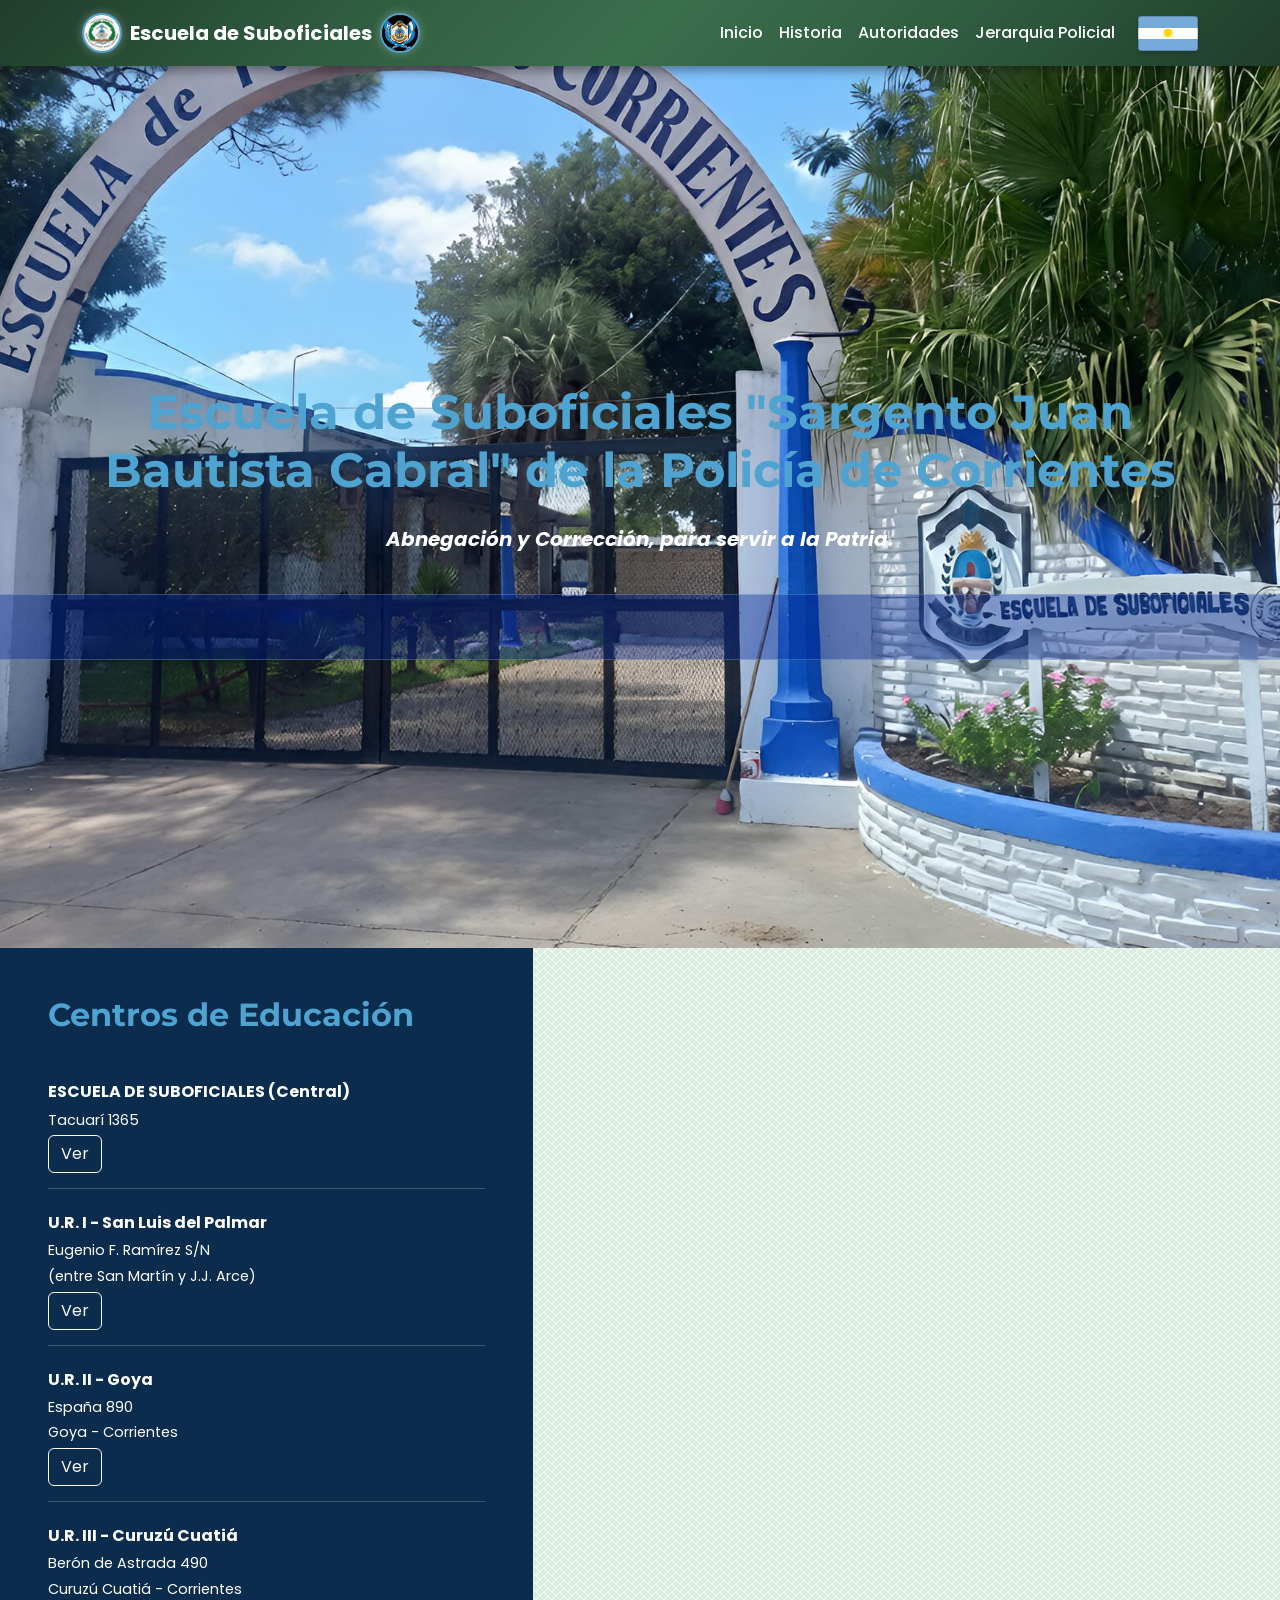
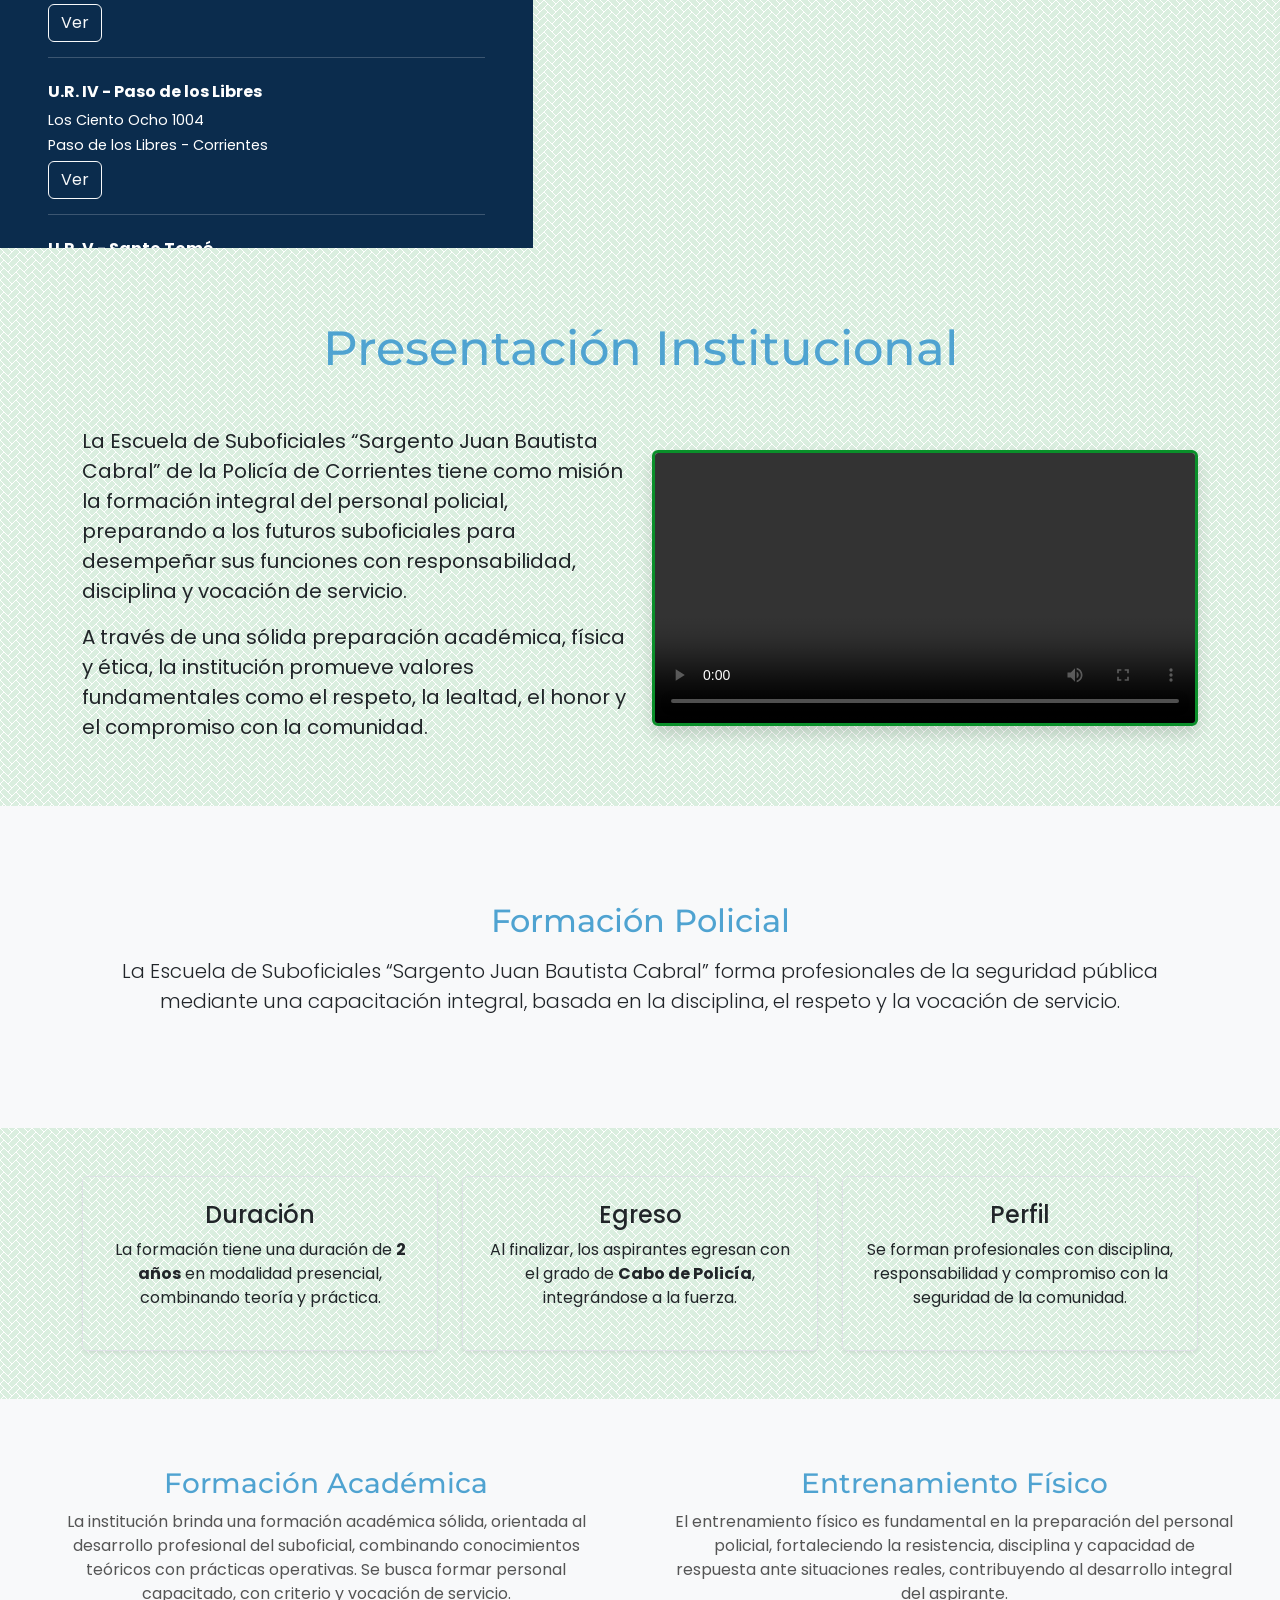
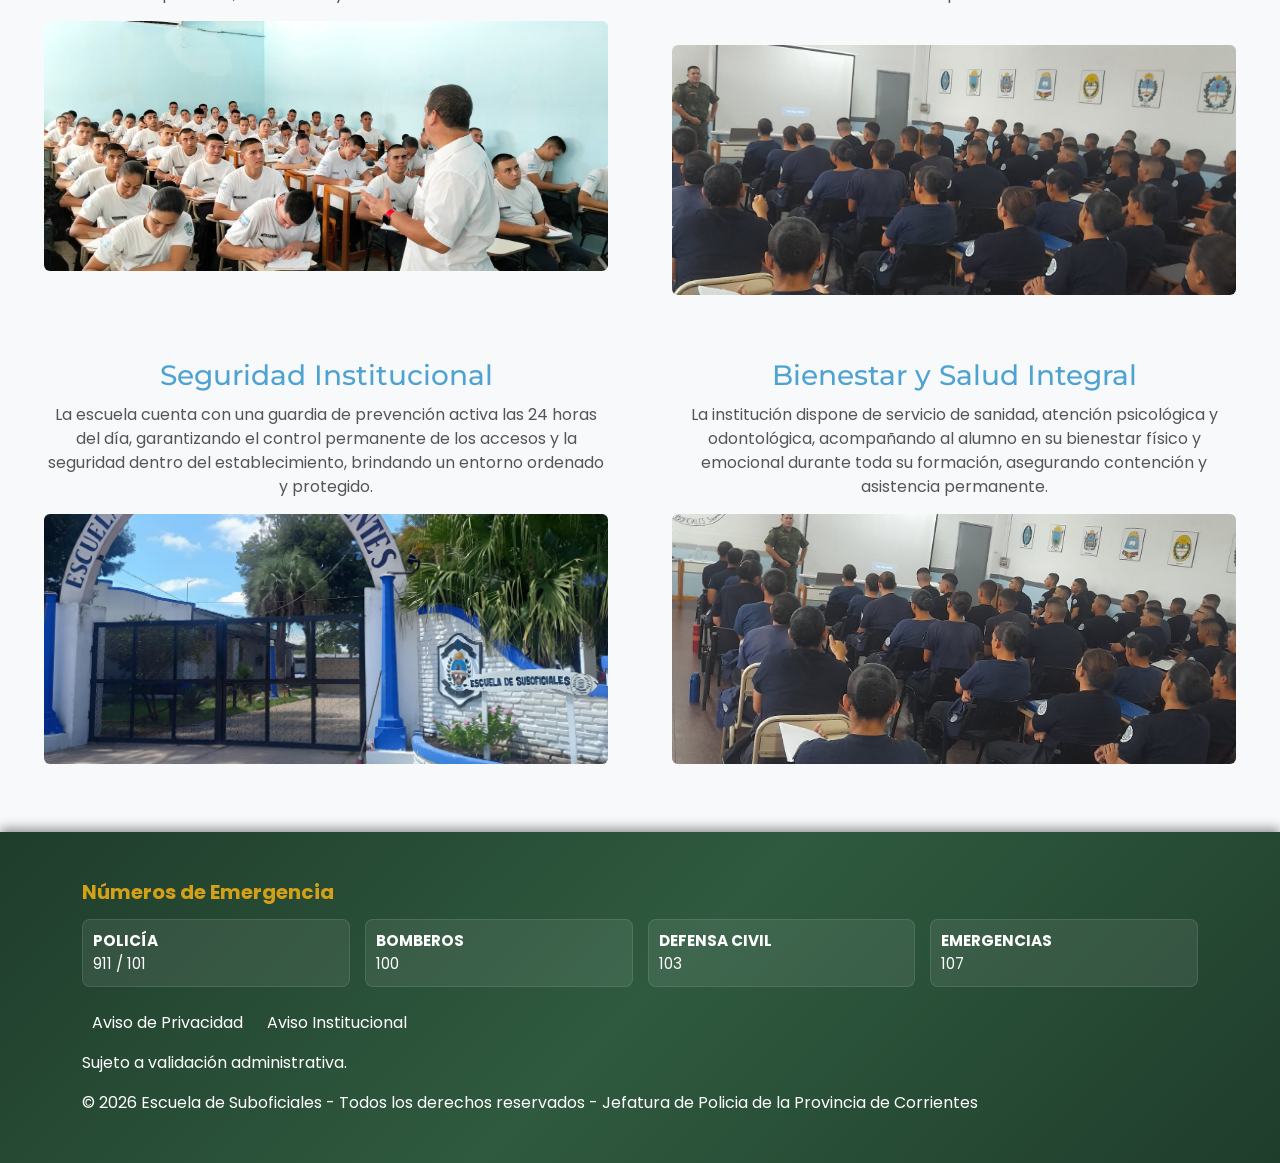
==== index.html @ 4b914a9f "cambio icon a png" ====
<!DOCTYPE html>
<html lang="es">
<head>
  <meta charset="UTF-8">
  <meta name="viewport" content="width=device-width, initial-scale=1.0">
  
  <title>Escuela de Suboficiales Corrientes</title>

  <meta property="og:title" content="Escuela de Suboficiales">
  <meta property="og:description" content="Página oficial de la Escuela de Suboficiales de la Policía de Corrientes">
  <meta property="og:image" content="/imagenes/fondo-2.jpg">
  <meta property="og:url" content="https://esc-suboficiales-policia-corrientes.vercel.app/">

  <meta name="google-site-verification" content="JI_UOXq9o0uNEGSuWS3S4Z6T5hwhUppwB3-NcTE23M8" />

  <meta name="robots" content="index, follow">
  
  <meta name="description" content="Conocé los requisitos, inscripciones y formación Policía de Corrientes. Información.">
  
  <meta name="keywords" content="policia corrientes inscripcion, escuela suboficiales corrientes, requisitos policia corrientes">

  <meta name="author" content="Escuela de Suboficiales">

  <link rel="icon" href="/fav-icon.png" type="image/x-icon">

  <link rel="icon" href="/fav-icon.png" type="image/jpg">

  <!--fuente de texto-->
  <link href="https://fonts.googleapis.com/css2?family=Poppins:wght@300;400;500;600;700&display=swap" rel="stylesheet">
  
  <link href="https://fonts.googleapis.com/css2?family=Montserrat:wght@300;400;500;600;700&display=swap" rel="stylesheet">
  
  <!-- Bootstrap CSS -->
  <link href="https://cdn.jsdelivr.net/npm/bootstrap@5.3.2/dist/css/bootstrap.min.css" rel="stylesheet">

  <!-- CSS propio -->
  <link rel="stylesheet" href="css/index.css">
</head>

<body>

  <!-- barra de navegacion-->
    <div id="navbar"></div>

  <!-- HERO -->
    <section class="hero d-flex align-items-center text-white text-center">

      <div class="container">
        <h1 class="display-5 fw-bold mb-4 titulo-pricipal">
          Escuela de Suboficiales "Sargento Juan Bautista Cabral" de la Policía de Corrientes
        </h1>
        
        <p class="lead mb-4 fw-bold fst-italic">
          Abnegación y Corrección, para servir a la Patria.
        </p>

      </div>

      <a class="barra-inscripciones mt-3" href="inscripcion.html">
  <p class="mb-0 texto-animado">
    INSCRIPCIONES CERRADAS 2026 • CONSULTE AQUÍ LOS REQUISITOS PARA LA INCORPORACIÓN
  </p>
</a>

    </section>
<section class="hero-ubicacion text-white">

  <div class="container-fluid">
    <div class="row">

      <!-- IZQUIERDA -->
      <div class="col-12 col-md-5 bg-azul p-5 order-1">

        <h2 class="mb-5 fw-bold">Centros de Educación</h2>

        <!-- ITEMS -->
        
        <div class="item-ubicacion mb-4">
          <h5 class="fw-bold">ESCUELA DE SUBOFICIALES (Central)</h5>
          <p class="mb-1">Tacuarí 1365</p>
          <button class="btn btn-outline-light" onclick="cambiarUbicacion('Tacuarí 1365 Corrientes Argentina')">Ver</button>
        </div>

        <div class="item-ubicacion mb-4">
          <h5 class="fw-bold">U.R. I - San Luis del Palmar</h5>
          <p class="mb-1">Eugenio F. Ramírez S/N</p>
          <p class="mb-1">(entre San Martín y J.J. Arce)</p>
          <button class="btn btn-outline-light" onclick="cambiarUbicacion('Eugenio F Ramirez San Luis del Palmar Corrientes Argentina')">Ver</button>
        </div>

        <div class="item-ubicacion mb-4">
          <h5 class="fw-bold">U.R. II - Goya</h5>
          <p class="mb-1">España 890</p>
          <p class="mb-1">Goya - Corrientes</p>
          <button class="btn btn-outline-light" onclick="cambiarUbicacion('España 890 Goya Corrientes Argentina')">Ver</button>
        </div>

        <div class="item-ubicacion mb-4">
          <h5 class="fw-bold">U.R. III - Curuzú Cuatiá</h5>
          <p class="mb-1">Berón de Astrada 490</p>
          <p class="mb-1">Curuzú Cuatiá - Corrientes</p>
          <button class="btn btn-outline-light" onclick="cambiarUbicacion('Beron de Astrada 490 Curuzu Cuatia Corrientes Argentina')">Ver</button>
        </div>

        <div class="item-ubicacion mb-4">
          <h5 class="fw-bold">U.R. IV - Paso de los Libres</h5>
          <p class="mb-1">Los Ciento Ocho 1004</p>
          <p class="mb-1">Paso de los Libres - Corrientes</p>
          <button class="btn btn-outline-light" onclick="cambiarUbicacion('Los Ciento Ocho 1004 Paso de los Libres Corrientes Argentina')">Ver</button>
        </div>

        <div class="item-ubicacion mb-4">
          <h5 class="fw-bold">U.R. V - Santo Tomé</h5>
          <p class="mb-1">Av. San Martín 816</p>
          <p class="mb-1">Esquina Brasil</p>
          <p class="mb-1">Santo Tomé - Corrientes</p>
          <button class="btn btn-outline-light" onclick="cambiarUbicacion('Av San Martin 816 Santo Tome Corrientes Argentina')">Ver</button>
        </div>

        <div class="item-ubicacion mb-4">
          <h5 class="fw-bold">U.R. VI - Ituzaingó</h5>
          <p class="mb-1">Bernardino Valle 1500</p>
          <p class="mb-1">Esquina Libertador</p>
          <p class="mb-1">Ituzaingó - Corrientes</p>
          <button class="btn btn-outline-light" onclick="cambiarUbicacion('Bernardino Valle 1500 Ituzaingo Corrientes Argentina')">Ver</button>
        </div>

        <div class="item-ubicacion mb-4">
          <h5 class="fw-bold">U.R. VII - Saladas</h5>
          <p class="mb-1">Leopoldo Lugones 1190</p>
          <p class="mb-1">Saladas - Corrientes</p>
          <button class="btn btn-outline-light" onclick="cambiarUbicacion('Leopoldo Lugones 1190 Saladas Corrientes Argentina')">Ver</button>
        </div>

      </div>

      <!-- DERECHA -->
      <div class="col-12 col-md-7 p-0 order-2">
        <iframe 
          id="mapa"
          src="https://www.google.com/maps?q=Tacuarí+1365+Corrientes&output=embed"
          width="100%" 
          height="100%" 
          style="border:0;" 
          allowfullscreen="" 
          loading="lazy">
        </iframe>
      </div>

    </div>
  </div>

</section>

<!------------------------------------------------------------------------------------------------------------------------------>

  <!-- PRESENTACIÓN -->
    <section class="presentacion py-5">

      <div class="container">

        <!-- TÍTULO -->
        <div class="text-center mb-5">
          <h2 name="description" content="formacion escuela de suboficiales de la policia de corrientes">Presentación Institucional</h2>
        </div>

        <!-- CONTENIDO -->
        <div class="row align-items-center">

          <!-- TEXTO IZQUIERDA -->
          <div class="col-lg-6 text-center text-lg-start mb-4 mb-lg-0">
            <p class="fs-5">
            La Escuela de Suboficiales “Sargento Juan Bautista Cabral” de la Policía de Corrientes
            tiene como misión la formación integral del personal policial,
            preparando a los futuros suboficiales para desempeñar sus funciones
            con responsabilidad, disciplina y vocación de servicio.
            </p>

            <p class="fs-5">
            A través de una sólida preparación académica, física y ética,
            la institución promueve valores fundamentales como el respeto,
            la lealtad, el honor y el compromiso con la comunidad.
            </p>
          </div>

          <!-- VIDEO DERECHA -->
          <div class="col-lg-6 text-center">
            <video class="video-institucional w-100 rounded shadow" controls>
              <source src="videos/examen-postulantes.mp4" type="video/mp4">
              Tu navegador no soporta video HTML5.
            </video>
          </div>

        </div>

      </div>
    </section>

<!------------------------------------------------------------------------------------------------------------------------------>

<section class="formacion bg-light d-flex flex-column justify-content-center align-items-center text-center">
  <div class="container">
    <h2 class="mb-3">Formación Policial</h2>
      <p class="lead">
        La Escuela de Suboficiales “Sargento Juan Bautista Cabral” forma profesionales de la seguridad pública mediante una capacitación integral, basada en la disciplina, el respeto y la vocación de servicio.
      </p>
  </div>
</section>

<!-- INFORMACIÓN GENERAL -->
<section class="py-5">
  <div class="container">
    <div class="row text-center g-4">

      <div class="col-md-4">
        <div class="p-4 border rounded shadow-sm h-100">
          <h4>Duración</h4>
          <p>La formación tiene una duración de <strong>2 años</strong> en modalidad presencial, combinando teoría y práctica.</p>
        </div>
      </div>

      <div class="col-md-4">
        <div class="p-4 border rounded shadow-sm h-100">
          <h4>Egreso</h4>
          <p>Al finalizar, los aspirantes egresan con el grado de <strong>Cabo de Policía</strong>, integrándose a la fuerza.</p>
        </div>
      </div>

      <div class="col-md-4">
        <div class="p-4 border rounded shadow-sm h-100">
          <h4>Perfil</h4>
          <p>Se forman profesionales con disciplina, responsabilidad y compromiso con la seguridad de la comunidad.</p>
        </div>
      </div>

    </div>
  </div>
</section>

<!-- SECCIÓN DOBLE -->
<section class="seccion-doble py-5">

  <div class="container-fluid px-4">

    <div class="row g-4">

      <!-- COLUMNA 1 -->
      <div class="col-lg-6">
        <div class="bloque h-100">
          <h3>Formación Académica</h3>
          <p>
            La institución brinda una formación académica sólida, orientada al desarrollo profesional del suboficial, combinando conocimientos teóricos con prácticas operativas. Se busca formar personal capacitado, con criterio y vocación de servicio.
          </p>
          <img src="imagenes/formacion-academica.jpeg" alt="Formación" class="img-fluid rounded">
        </div>
      </div>

      <!-- COLUMNA 2 -->
      <div class="col-lg-6">
        <div class="bloque h-100">
          <h3>Entrenamiento Físico</h3>
          <p>
            El entrenamiento físico es fundamental en la preparación del personal policial, fortaleciendo la resistencia, disciplina y capacidad de respuesta ante situaciones reales, contribuyendo al desarrollo integral del aspirante. 
          </p>
          <br>
          <img src="imagenes/formacion academica-2.jpeg" alt="Entrenamiento" class="img-fluid rounded">
        </div>
      </div>

      <!-- COLUMNA 3 -->
      <div class="col-lg-6">
        <div class="bloque h-100">
          <h3>Seguridad Institucional</h3>
          <p>
            La escuela cuenta con una guardia de prevención activa las 24 horas del día, garantizando el control permanente de los accesos y la seguridad dentro del establecimiento, brindando un entorno ordenado y protegido.
          </p>
          <img src="imagenes/fondo-2.jpg" alt="Seguridad" class="img-fluid rounded">
        </div>
      </div>

      <!-- COLUMNA 4 -->
      <div class="col-lg-6">
        <div class="bloque h-100">
          <h3>Bienestar y Salud Integral</h3>
          <p>
            La institución dispone de servicio de sanidad, atención psicológica y odontológica, acompañando al alumno en su bienestar físico y emocional durante toda su formación, asegurando contención y asistencia permanente.
          </p>
          <img src="imagenes/WhatsApp Image 2026-03-16 at 3.40.39 PM.jpeg" alt="Salud" class="img-fluid rounded">
        </div>
      </div>

    </div>

  </div>

</section>

<!-- Bootstrap JS -->
<script src="https://cdn.jsdelivr.net/npm/bootstrap@5.3.2/dist/js/bootstrap.bundle.min.js"></script>

<script>
function cambiarUbicacion(direccion) {
  const mapa = document.getElementById("mapa");

  mapa.src = "https://www.google.com/maps?q=" + encodeURIComponent(direccion) + "&output=embed";

  // Solo en celular baja al mapa
  if (window.innerWidth < 768) {
    mapa.scrollIntoView({ behavior: "smooth" });
  }
}
</script>

<script>
fetch("navbar.html")
  .then(response => response.text())
  .then(data => {
    document.getElementById("navbar").innerHTML = data;
  });
</script>

<script>
fetch("footer.html")
  .then(response => response.text())
  .then(data => {
    document.getElementById("footer").innerHTML = data;
  });
</script>

<div id="footer"></div>
</body>


</html>
---- css/index.css ----
/*  PALETA DE COLORES  */
/* Variables globales reutilizables en todo el sitio */
:root {
  --verde-institucional: #0A8F2A;
  --azul-institucional: #0B2C4D;
  --dorado-institucional: #D4A017;
  --rojo-institucional: #C62828;
  --celeste-institucional: #4FA3D1;
  --blanco: #ffffff;
}


/*  CONFIGURACIÓN GENERAL DEL BODY  */
/* Define tipografía, estructura flex y fondo con patrón + animación de aparición */
body {
  font-family: 'Poppins', sans-serif;
  display: flex;
  flex-direction: column;
  min-height: 100vh;
  padding-top: 3pc;

  

  /* Variables internas para patrón de fondo */
  --s: 8px; /* tamaño del patrón */
  --c1: white;
  --c2: var(--verde-institucional);

  --l1: #0000 48%, var(--c1) 0 52%, #0000 0;
  --l2: #0000 1.3%, var(--c2) 0 32%, #0000 0;

  /* Fondo con múltiples capas y degradados */
  background:
    linear-gradient(rgba(255,255,255,0.85), rgba(255, 255, 255, 0.85)),
    linear-gradient(-45deg, var(--l2)),
    linear-gradient(45deg, var(--l1)),
    linear-gradient(45deg, var(--l2)) calc(var(--s)/2) calc(var(--s)/2),
    linear-gradient(-45deg, var(--l1)) var(--c2);

  background-size:
    auto,
    calc(2*var(--s)) var(--s),
    var(--s) var(--s),
    calc(2*var(--s)) var(--s),
    var(--s) var(--s);

  /* Animación de entrada */
  opacity: 0;
  animation: aparecer 0.3s ease-in forwards;
}

/* contorno negro del titulo principal (para visualizar lo mejor) */



/*  ANIMACIÓN DE APARICIÓN  */
/* Hace que el body aparezca suavemente */
@keyframes aparecer {
  from {
    opacity: 0;
  }
  to {
    opacity: 1;
  }
}


/*  SECCIÓN HERO  */
/* Contenedor principal de portada con centrado total */
.hero {
  position: relative;
  height: 100vh;
  width: 100%;
  overflow: hidden;
  display: flex;
  flex-direction: column;
  justify-content: center;
  align-items: center;
  color: white;
}


/*  FONDO DIFUMINADO DEL HERO  */
/* Imagen de fondo con blur */
.hero::before {
  content: "";
  position: absolute;
  inset: 0;
  background: url('/imagenes/fondo-2.jpg') center center/cover no-repeat;
  
  transform: scale(1.1);
  z-index: 1;
  
}


/*  CAPA OSCURA SOBRE EL FONDO  */
/* Oscurece la imagen para mejorar legibilidad 
.hero::after {
  content: "";
  position: absolute;
  inset: 0;
  background: rgba(0,0,0,0.5);
  z-index: 2;
}
*/

/*  CONTENIDO DEL HERO  */
/* Asegura que el contenido quede por encima del fondo */
.hero .container,
.hero .barra-inscripciones {
  margin-top: 3pc;
  position: relative;
  z-index: 3;
}

.barra-inscripciones {
  display: block;
  width: 100%;
  background: linear-gradient(90deg, #0A8F2A, #0c6e22);
  color: white;
  text-align: center;
  text-decoration: none;
  overflow: hidden;
  border-top: 3px solid #D4A017;
  border-bottom: 3px solid #D4A017;
}

.texto-animado {
  display: inline-block;
  white-space: nowrap;
  padding: 10px 0;
  font-weight: bold;
  letter-spacing: 1px;
  animation: moverTexto 15s linear infinite;
}

/* Animación tipo desplazamiento */
@keyframes moverTexto {
  0% {
    transform: translateX(100%);
  }
  100% {
    transform: translateX(-100%);
  }
}

/* Hover (efecto profesional) */
.barra-inscripciones:hover {
  background: linear-gradient(90deg, #D4A017, #b38a12);
  color: #000;
  transition: 0.5s;
}

.barra-inscripciones:hover .texto-animado {
  animation-play-state: paused;
}


/* ===== ESCRITORIO ===== */
@media (min-width: 768px) {
  .hero-ubicacion {
    height: 100vh;
    overflow: hidden;
  }

  .hero-ubicacion .col-md-5 {
    height: 100vh;
    overflow-y: auto;
  }

  .hero-ubicacion .col-md-7 {
    height: 100vh;
  }

  #mapa {
    height: 100%;
  }
}

/* ===== CELULAR ===== */
@media (max-width: 767px) {
  .hero-ubicacion {
    height: auto; /* CLAVE */
  }

  .hero-ubicacion .col-md-5,
  .hero-ubicacion .col-md-7 {
    height: auto;
  }

  #mapa {
    height: 400px;
  }
}

/* ESTÉTICA (esto está bien) */
.bg-azul {
  background-color: #0B2C4D;
}

.item-ubicacion h5 {
  font-size: 1rem;
}

.item-ubicacion p {
  font-size: 0.9rem;
}

.item-ubicacion {
  border-bottom: 1px solid rgba(255,255,255,0.2);
  padding-bottom: 15px;
}

/* Scroll bonito */
.hero-ubicacion .col-md-5::-webkit-scrollbar {
  width: 8px;
}

.hero-ubicacion .col-md-5::-webkit-scrollbar-thumb {
  background: #888;
  border-radius: 10px;
}

/*  BARRA DE INSCRIPCIONES  */
/* Barra clickeable con efecto hover */
.barra-inscripciones {
  width: 100%;
  background: rgba(0, 38, 151, 0.389);
  overflow: hidden;
  padding: 10px 0;
  border-top: 1px solid rgba(255,255,255,0.2);
  border-bottom: 1px solid rgba(255,255,255,0.2);

  text-decoration: none;
  color: inherit;
  display: block;
}

.barra-inscripciones:hover {
  background: rgba(0, 115, 255, 0.455);
  cursor: pointer;
}


/*  TEXTO ANIMADO  */
/* Texto que se desplaza horizontalmente */
.texto-animado {
  color: #f1c40f;
  font-weight: bold;
  white-space: nowrap;
  display: inline-block;
  padding-left: 100%;
  animation: moverTexto 25s linear infinite;
}


/*  ANIMACIÓN DE TEXTO  */
@keyframes moverTexto {
  from {
    transform: translateX(0);
  }
  to {
    transform: translateX(-100%);
  }
}


/*  PRESENTACIÓN  */
/* Espaciado y tamaños responsivos */
.presentacion {
  margin-top: 1.5pc;
}

.presentacion h2 {
  font-size: clamp(2rem, 4vw, 3rem);
}

.presentacion p {
  font-size: clamp(1.1rem, 2vw, 1.5rem);
}


/*  VIDEO INSTITUCIONAL  */
/* Estilo del video con borde y sombra */
.video-institucional {
  width: 100%;
  height: auto;
  max-height: 400px;
  border-radius: 8px;
  border: 3px solid var(--verde-institucional);
  box-shadow: 0 4px 15px rgba(0,0,0,0.25);
}


/*  SECCIÓN DOBLE  */
/* Contenedor general de bloques */
.seccion-doble {
  background: #f8f9fa;
}


/*  BLOQUES DE CONTENIDO  */
/* Tarjetas o secciones individuales */
.bloque {
  padding: 20px;
  text-align: center;
}

.bloque h3 {
  font-family: 'Montserrat', sans-serif;
  margin-bottom: 10px;
}

.bloque p {
  font-family: 'Poppins', sans-serif;
  margin-bottom: 15px;
  color: #555;
}

.bloque img {
  width: 100%;
  height: 250px;
  object-fit: cover;
}


/*  IMAGEN TUCUARI  */
/* Tamaño específico */
.imagen-tacuari {
  width: 400px;
}


/*  TÍTULOS GENERALES  */
/* Estilo global para encabezados */
h1, h2, h3 {
  color: var(--celeste-institucional);
  font-family: 'Montserrat', sans-serif;
}


/*  BOTONES  */
/* Botón institucional con hover */
.btn-institucional {
  background-color: var(--verde-institucional);
  color: var(--blanco);
  border: none;
}

.btn-institucional:hover {
  background-color: var(--dorado-institucional);
}


/*  SECCIÓN FORMACIÓN  */
/* Espaciado superior */
.formacion {
  padding-top: 6pc;
  padding-bottom: 6pc;
}


/*  ANIMACIONES GENERALES  */
/* Animaciones reutilizables */
@keyframes fadeUp {
  to {
    opacity: 1;
    transform: translateY(0);
  }
}

@keyframes zoomIn {
  to {
    opacity: 1;
    transform: scale(1);
  }
}


/*  BANDERA ARGENTINA  */
/* Representación visual de la bandera */
.bandera-argentina {
  width: 60px;
  height: 35px;
  background: linear-gradient(
    to bottom,
    #75AADB 33%,
    white 33%,
    white 66%,
    #75AADB 66%
  );
  border-radius: 3px;
  position: relative;
  margin-left: 15px;

  border: 1px solid rgba(0,0,0,0.2);
  box-shadow: 0 2px 4px rgba(0,0,0,0.2);
}


/*  SOL DE LA BANDERA  */
/* Detalle central */
.bandera-argentina::after {
  content: "";
  width: 8px;
  height: 8px;
  background: gold;
  border-radius: 50%;
  position: absolute;
  top: 50%;
  left: 50%;
  transform: translate(-50%, -50%);
  box-shadow: 0 0 4px rgba(255,215,0,0.5);
}


/*  SCROLL PERSONALIZADO  */
/* Estilos para la barra de scroll */
::-webkit-scrollbar {
  width: 8px;
}

::-webkit-scrollbar-track {
  background: #0b1f3a;
}

::-webkit-scrollbar-thumb {
  background: linear-gradient(180deg, #d4af37, #b8962e);
  border-radius: 20px;
}


/*  FOOTER METÁLICO  */
/* Estilo principal del pie de página */
.footer {
  background: linear-gradient(
    135deg,
    #1f3d2b,
    #2f5a3f,
    #1f3d2b
  );
  position: relative;
  overflow: hidden;
  box-shadow: 0 -4px 10px rgba(0,0,0,0.4);
}


/*  BRILLO ANIMADO DEL FOOTER  */
/* Efecto de luz que recorre el footer */
.footer::before {
  content: "";
  position: absolute;
  top: 0;
  left: -100%;
  width: 40%;
  height: 100%;
  background: linear-gradient(
    120deg,
    transparent,
    rgba(255,255,255,0.15),
    transparent
  );
  transform: skewX(-25deg);
  animation: brilloFooter 18s infinite;
}

@keyframes brilloFooter {
  0% { left: -100%; }
  50% { left: 120%; }
  100% { left: 120%; }
}


/*  LINKS DEL FOOTER  */
/* Estilo y hover */
.footer-links a {
  color: var(--blanco);
  margin: 0 10px;
  text-decoration: none;
  transition: all 0.3s ease;
}

.footer-links a:hover {
  color: var(--dorado-institucional);
  text-shadow: 0 0 6px rgba(212,175,55,0.7);
}


/* SECCIÓN EMERGENCIAS  */
/* Título */
.emergencias h5 {
  font-weight: 700;
  margin-bottom: 15px;
  color: var(--dorado-institucional);
}


/*  GRID DE EMERGENCIAS  */
/* Distribución responsive */
.emergencias-grid {
  display: grid;
  grid-template-columns: repeat(auto-fit, minmax(120px, 1fr));
  gap: 15px;
}


/*  ITEMS DE EMERGENCIAS  */
/* Tarjetas con efecto hover */
.emergencias-grid div {
  background: rgba(255,255,255,0.08);
  padding: 10px;
  border-radius: 8px;
  border: 1px solid rgba(255,255,255,0.1);
  font-size: 0.95rem;
  transition: all 0.3s ease;
}

.emergencias-grid div:hover {
  background: rgba(255,255,255,0.15);
  transform: translateY(-3px);
}
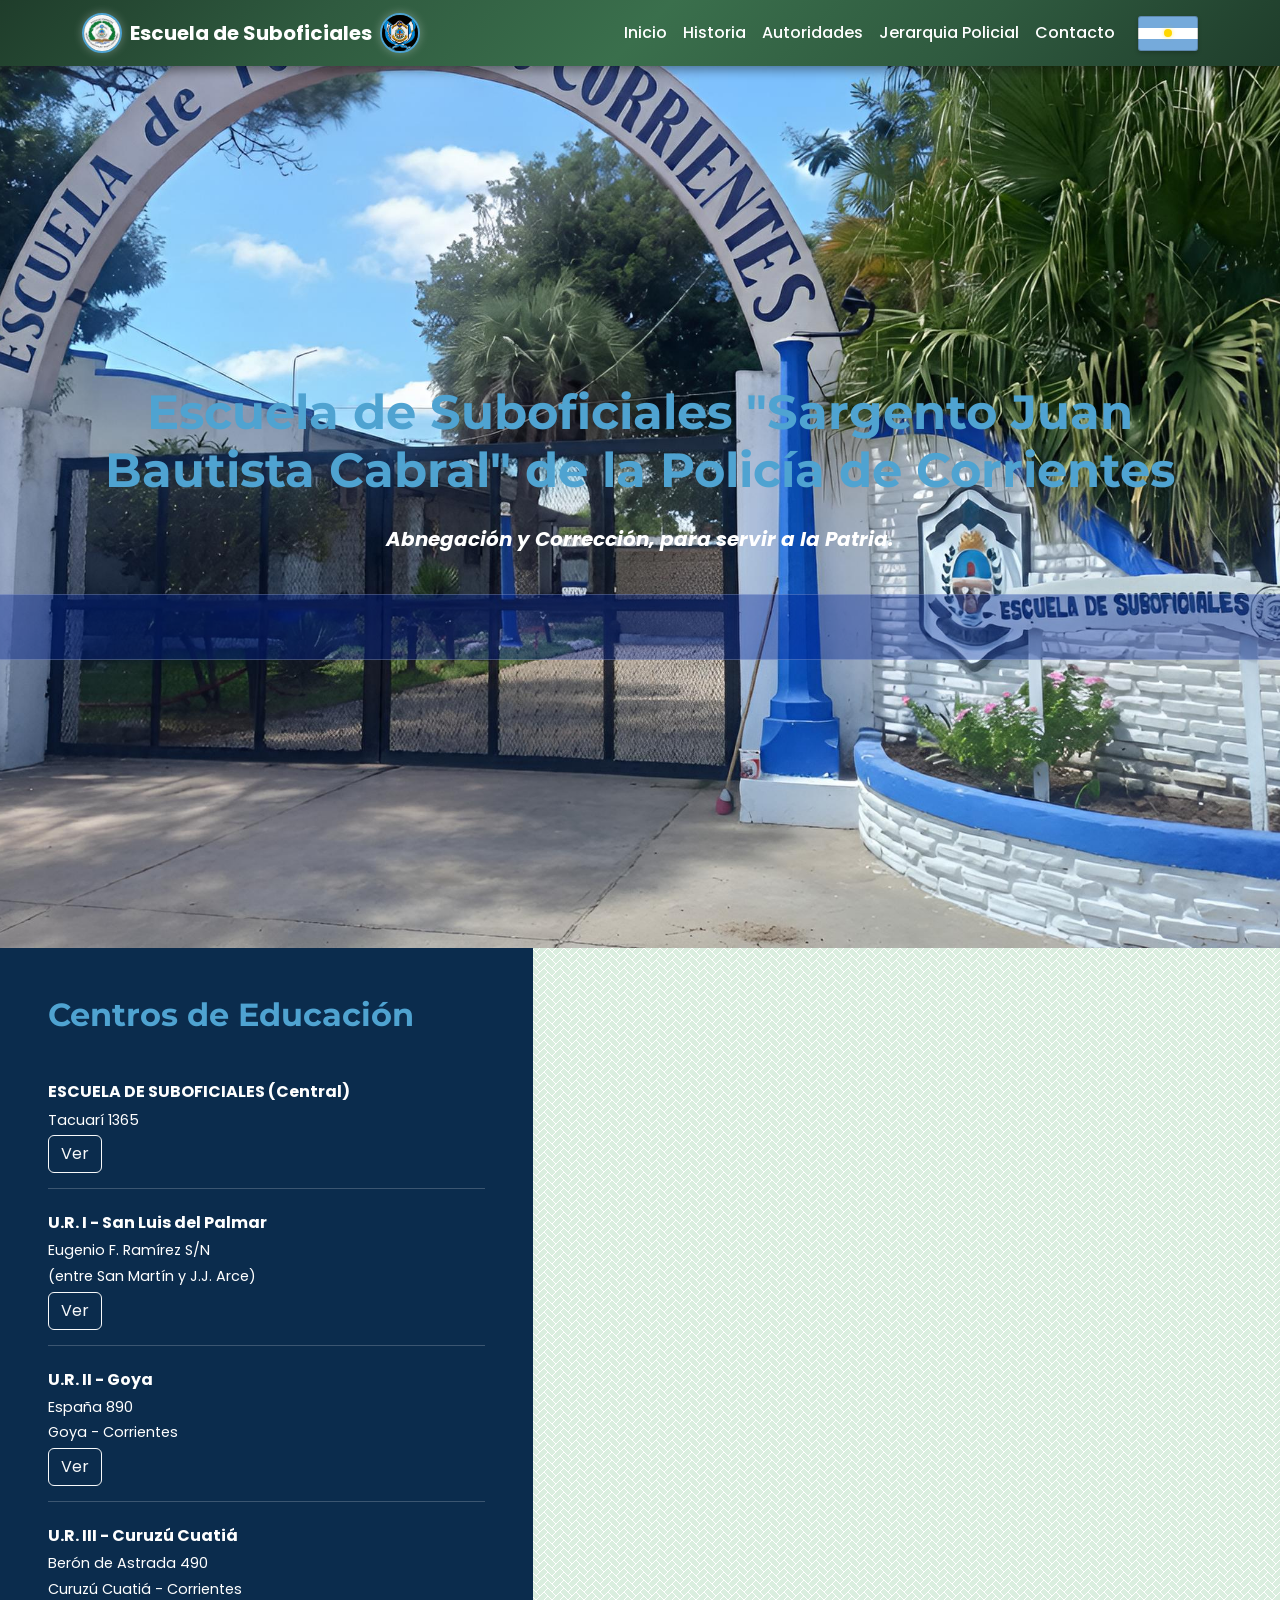
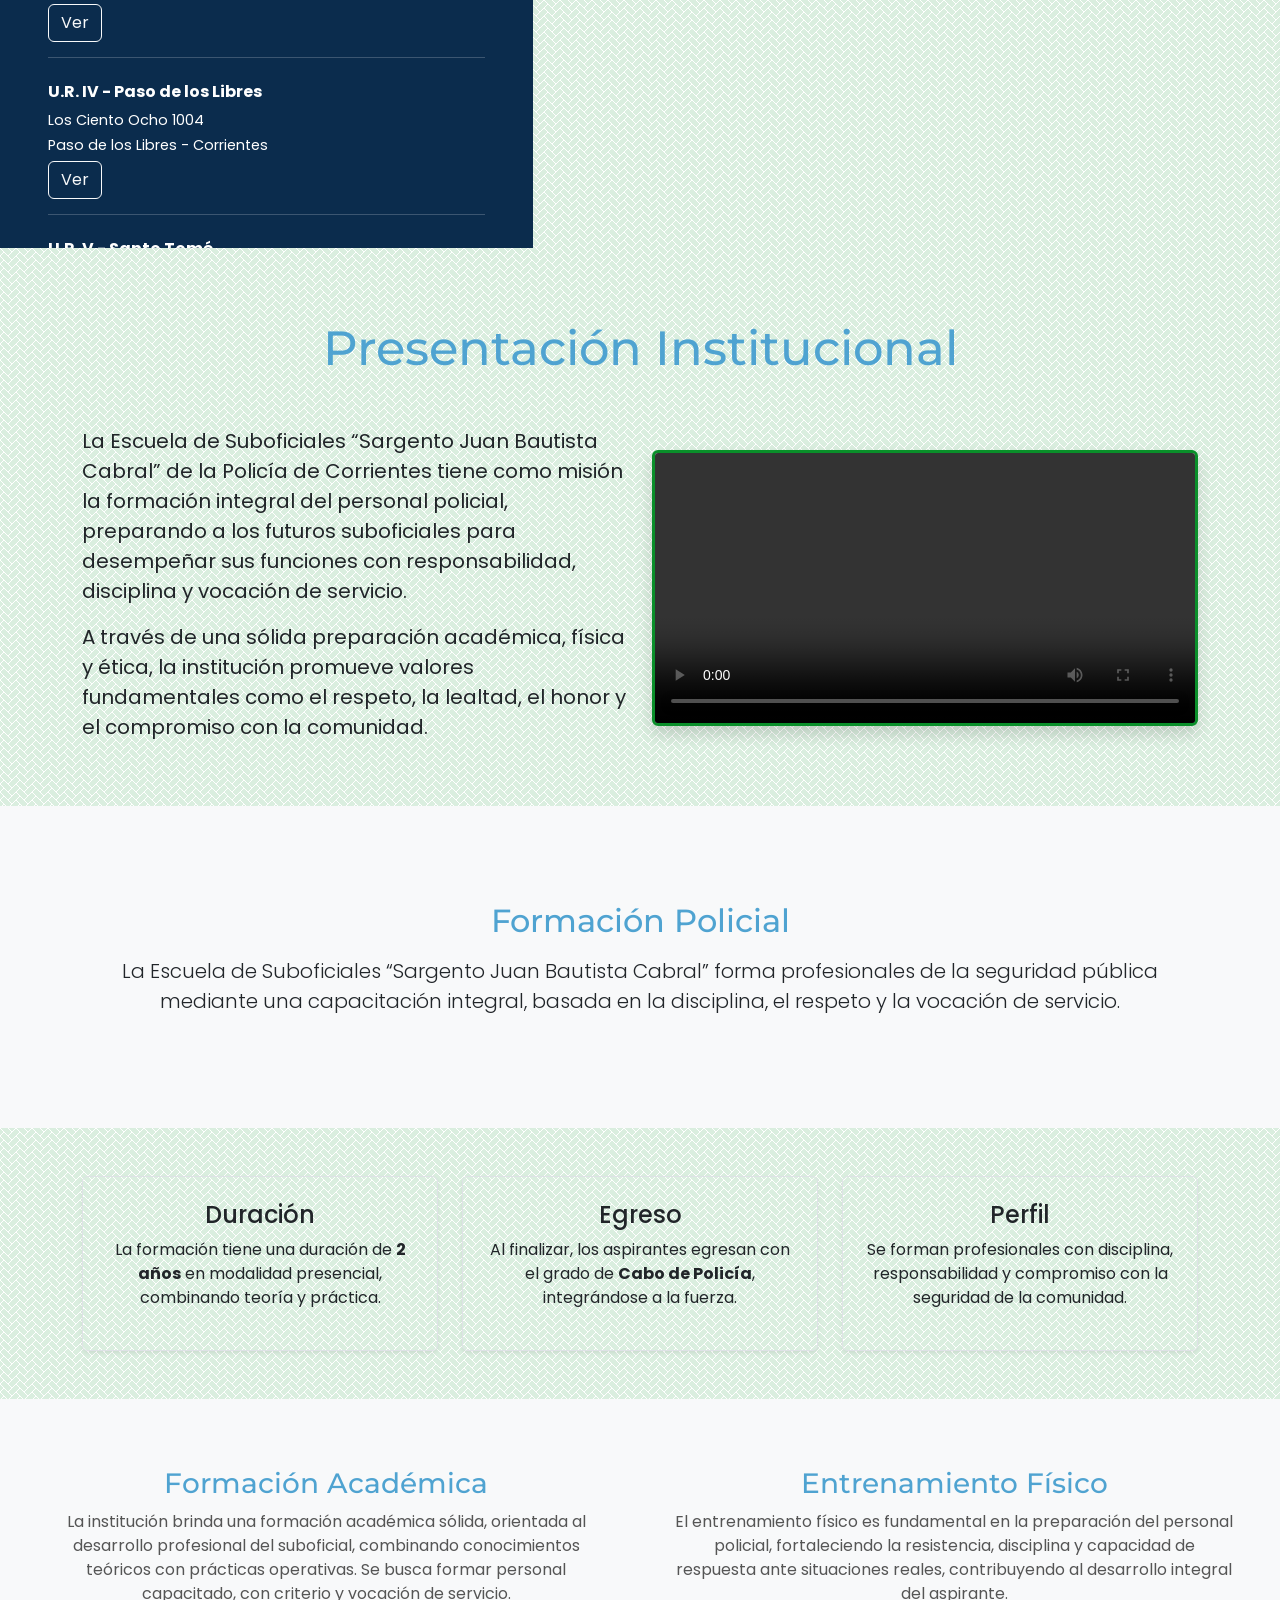
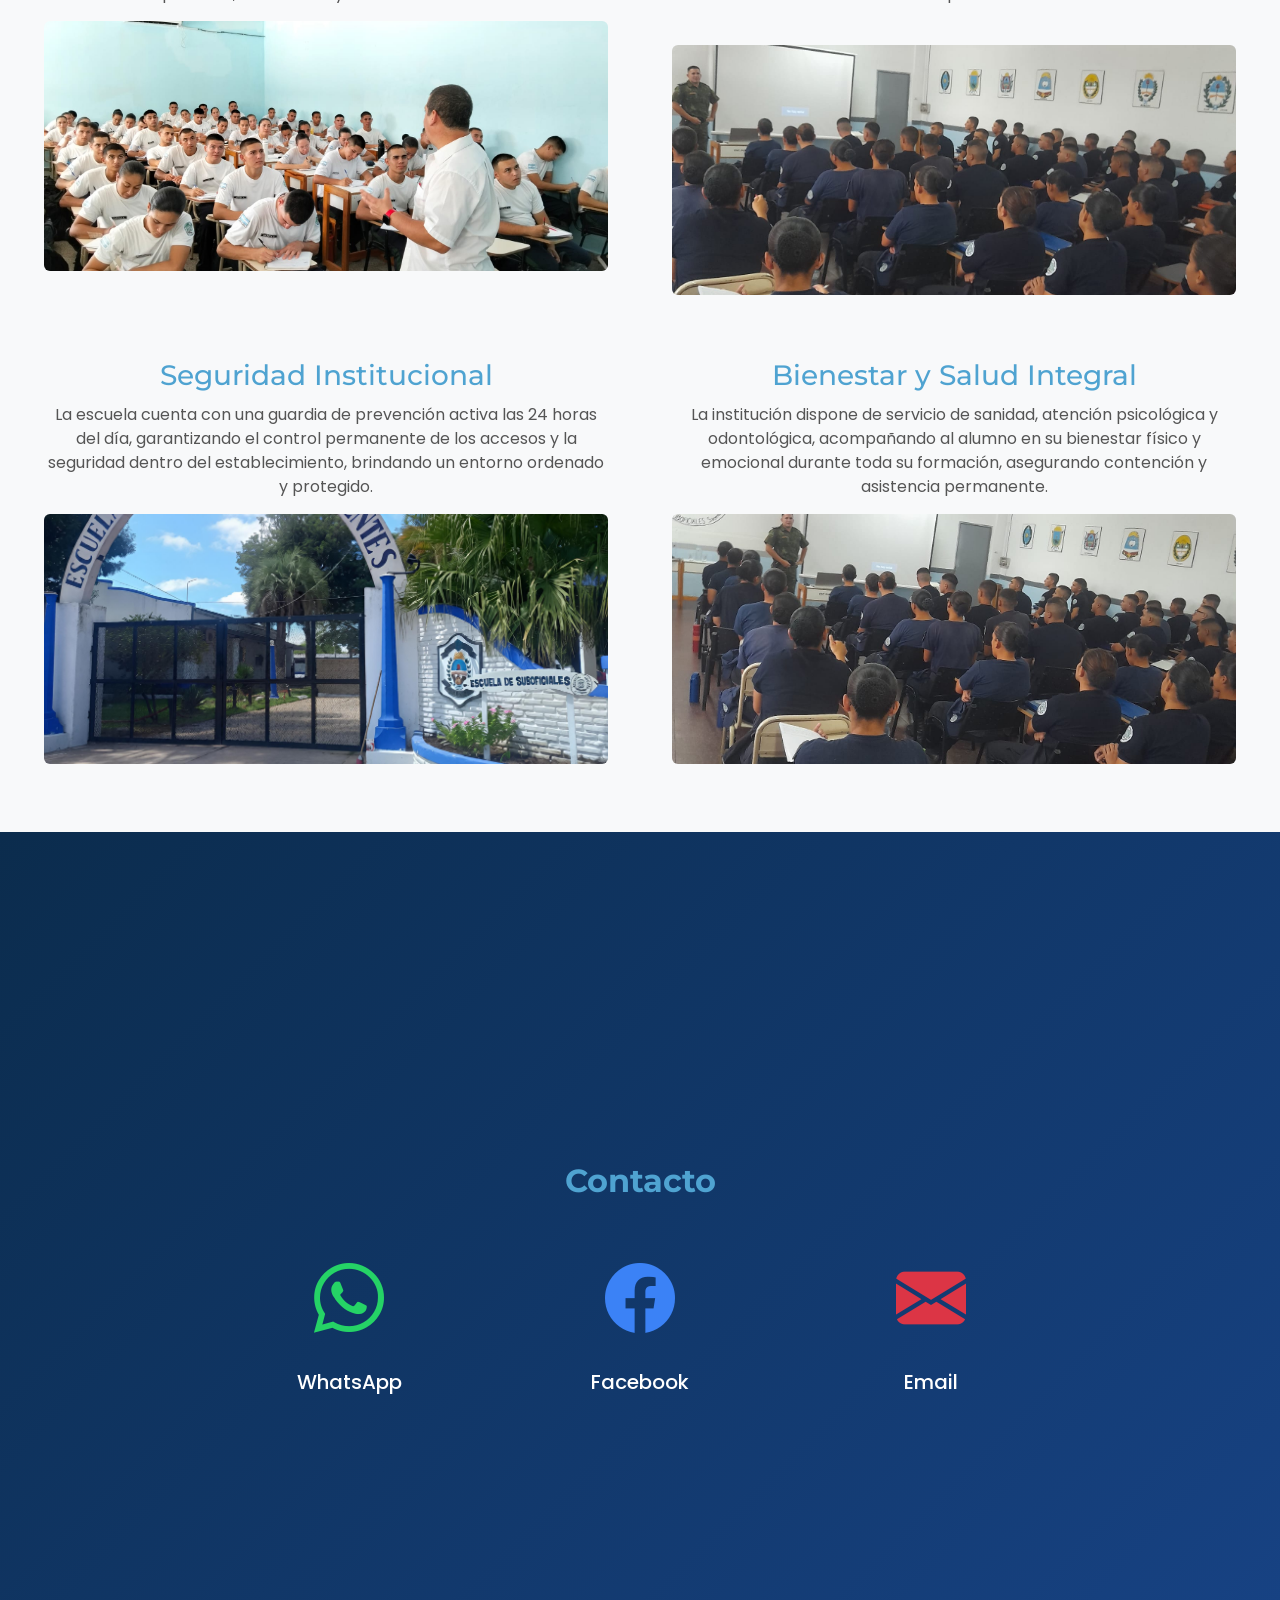
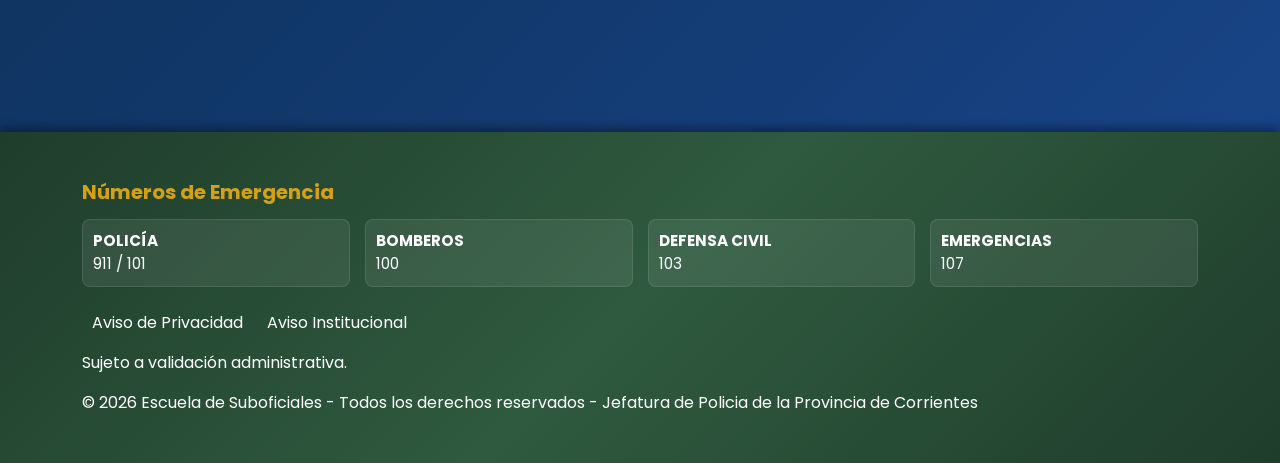
==== commit 55e25a42: "se agrego seccion contacto, cambio de titulo principa, link directo para la barra de navegacion a la" ====
--- a/index.html
+++ b/index.html
@@ -4,7 +4,7 @@
   <meta charset="UTF-8">
   <meta name="viewport" content="width=device-width, initial-scale=1.0">
   
-  <title>Escuela de Suboficiales Corrientes</title>
+  <title>Escuela de Suboficiales Policia de Corrientes</title>
 
   <meta property="og:title" content="Escuela de Suboficiales">
   <meta property="og:description" content="Página oficial de la Escuela de Suboficiales de la Policía de Corrientes">
@@ -21,9 +21,11 @@
 
   <meta name="author" content="Escuela de Suboficiales">
 
-  <link rel="icon" href="/fav-icon.png" type="image/x-icon">
-
-  <link rel="icon" href="/fav-icon.png" type="image/jpg">
+  <link rel="icon" href="fav-icon.png" type="image/x-icon">
+
+  <link rel="icon" href="fav-icon.png" type="image/png">
+
+  <link href="https://cdn.jsdelivr.net/npm/bootstrap-icons@1.11.3/font/bootstrap-icons.css" rel="stylesheet">
 
   <!--fuente de texto-->
   <link href="https://fonts.googleapis.com/css2?family=Poppins:wght@300;400;500;600;700&display=swap" rel="stylesheet">
@@ -295,6 +297,45 @@
 
 </section>
 
+<!-- SECCIÓN CONTACTO -->
+<section id="contacto" class="seccion-contacto d-flex align-items-center">
+
+  <div class="container text-center">
+    
+    <h2 class="fw-bold mb-5">Contacto</h2>
+
+    <div class="row justify-content-center g-5">
+
+      <!-- WhatsApp -->
+      <div class="col-md-3 contacto-item">
+        <a href="https://wa.me/5493794950981" target="_blank">
+          <i class="bi bi-whatsapp icono whatsapp"></i>
+          <h5 class="mt-3">WhatsApp</h5>
+        </a>
+      </div>
+
+      <!-- Facebook -->
+      <div class="col-md-3 contacto-item">
+        <a href="#" target="_blank">
+          <i class="bi bi-facebook icono facebook"></i>
+          <h5 class="mt-3">Facebook</h5>
+        </a>
+      </div>
+
+      <!-- Email -->
+      <div class="col-md-3 contacto-item">
+        <a href="https://mail.google.com/mail/?view=cm&to=ctesescueladesuboficiales@gmail.com" target="_blank">
+          <i class="bi bi-envelope-fill icono email"></i>
+          <h5 class="mt-3">Email</h5>
+        </a>
+      </div>
+
+    </div>
+
+  </div>
+
+</section>
+
 <!-- Bootstrap JS -->
 <script src="https://cdn.jsdelivr.net/npm/bootstrap@5.3.2/dist/js/bootstrap.bundle.min.js"></script>
 
--- a/css/index.css
+++ b/css/index.css
@@ -157,7 +157,7 @@
 }
 
 
-/* ===== ESCRITORIO ===== */
+/* ESCRITORIO */
 @media (min-width: 768px) {
   .hero-ubicacion {
     height: 100vh;
@@ -178,7 +178,7 @@
   }
 }
 
-/* ===== CELULAR ===== */
+/* CELULAR */
 @media (max-width: 767px) {
   .hero-ubicacion {
     height: auto; /* CLAVE */
@@ -412,6 +412,62 @@
   left: 50%;
   transform: translate(-50%, -50%);
   box-shadow: 0 0 4px rgba(255,215,0,0.5);
+}
+
+/*estilos de la seccion contacto*/
+/* Fondo azul metálico */
+.seccion-contacto {
+  min-height: 100vh;
+  background: linear-gradient(135deg, #0B2C4D, #1e4fa3, #0B2C4D);
+  background-size: 300% 300%;
+  animation: brilloFondo 6s ease infinite;
+  color: white;
+}
+
+@keyframes brilloFondo {
+  0% { background-position: 0% 50%; }
+  50% { background-position: 100% 50%; }
+  100% { background-position: 0% 50%; }
+}
+
+/* Items */
+.contacto-item a {
+  text-decoration: none;
+  color: white;
+}
+
+/* Iconos */
+.icono {
+  font-size: 70px;
+  transition: all 0.3s ease;
+}
+
+/* Colores metálicos */
+.whatsapp {
+  color: #25D366;
+}
+
+.facebook {
+  color: #3b82f6;
+}
+
+.email {
+  color: #dc3545;
+}
+
+/* Hover elegante */
+.contacto-item:hover .icono {
+  transform: scale(1.2);
+  filter: brightness(1.3);
+}
+
+.contacto-item:hover h5 {
+  transform: translateY(5px);
+}
+
+/* Títulos */
+.contacto-item h5 {
+  transition: 0.3s;
 }
 
 
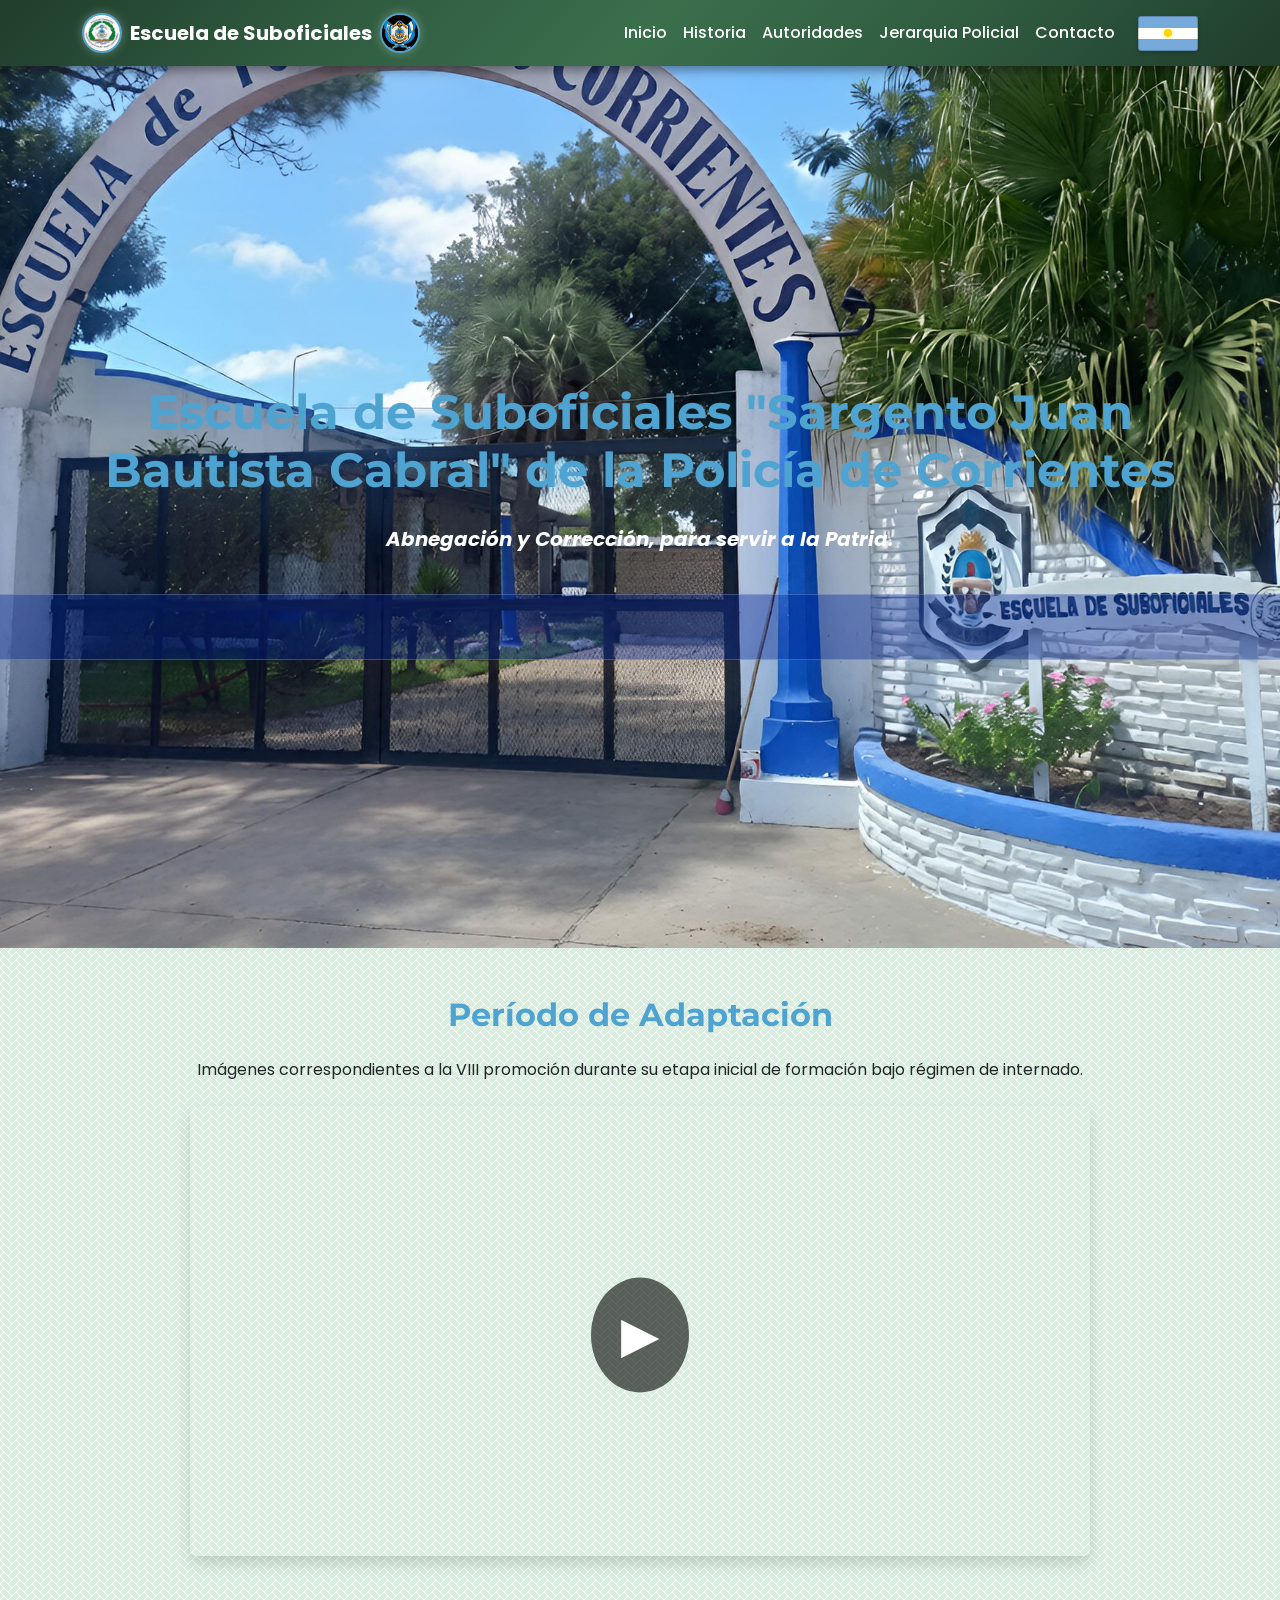
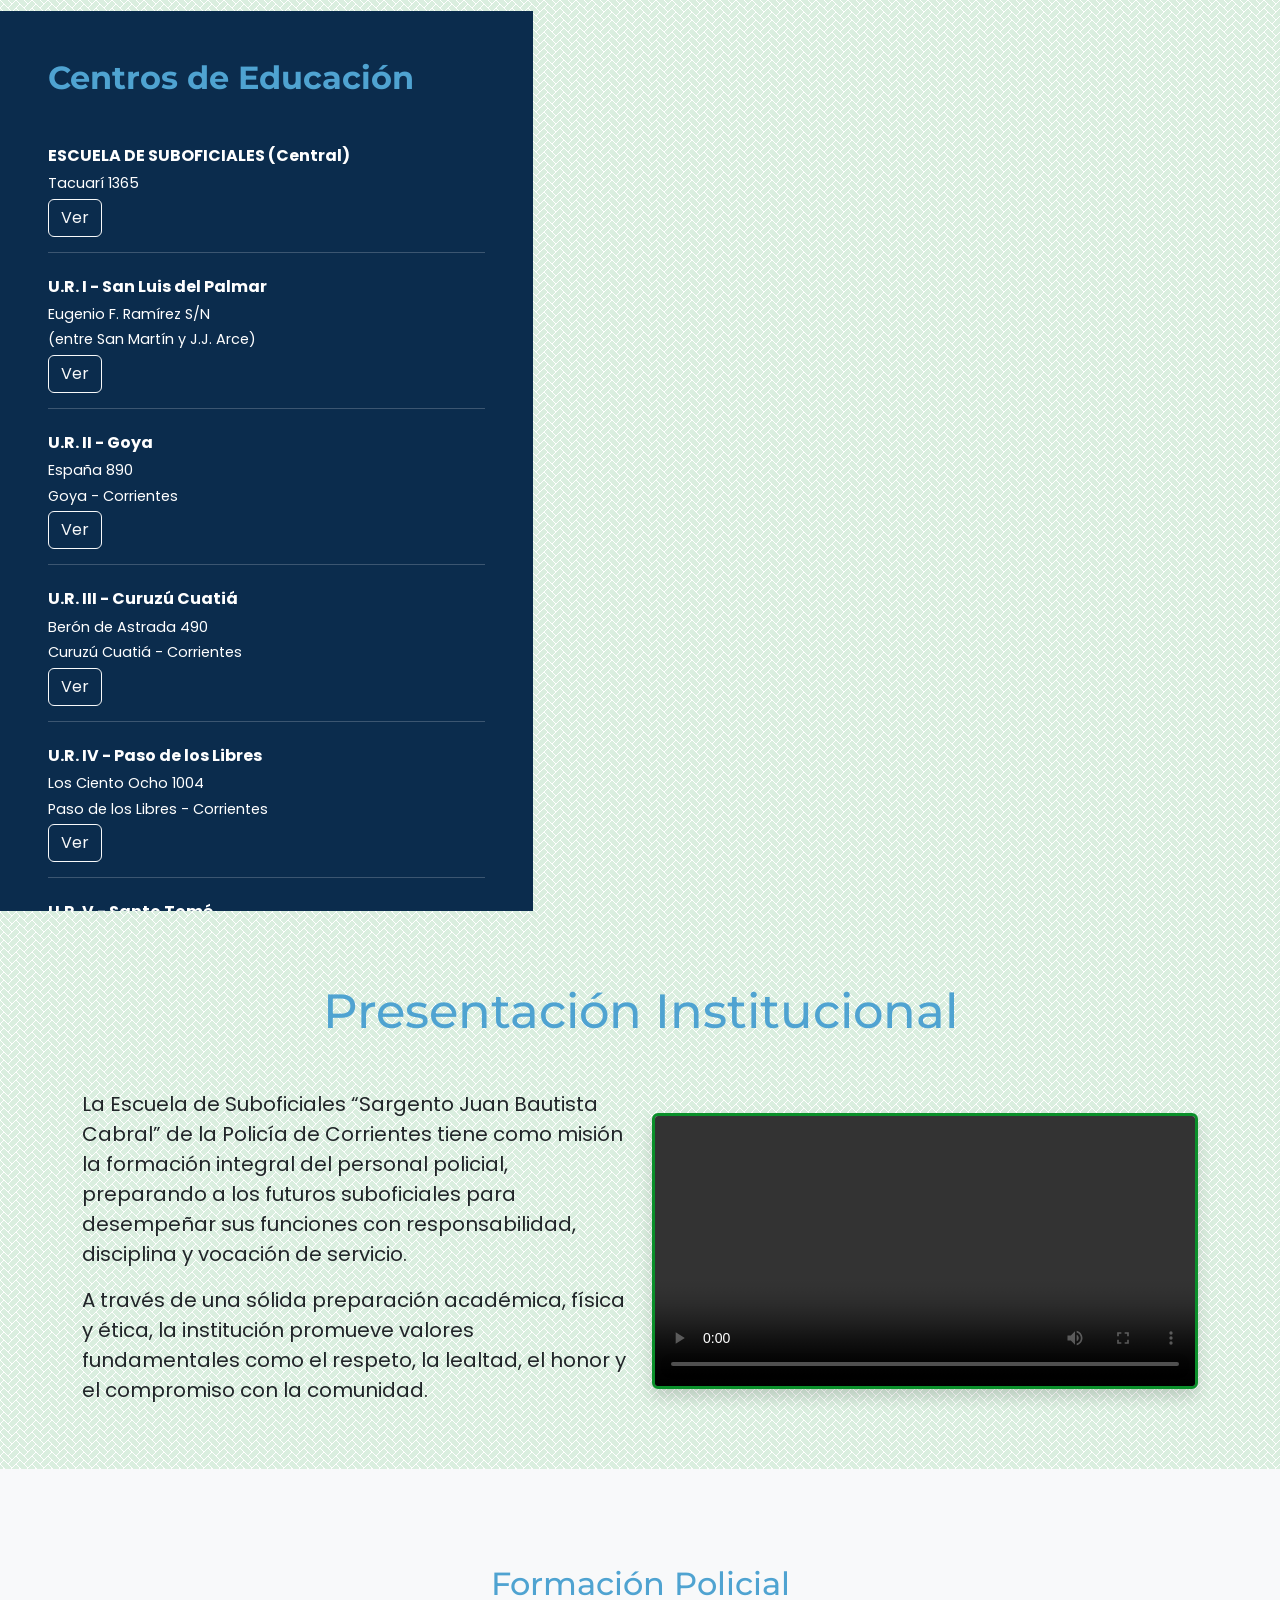
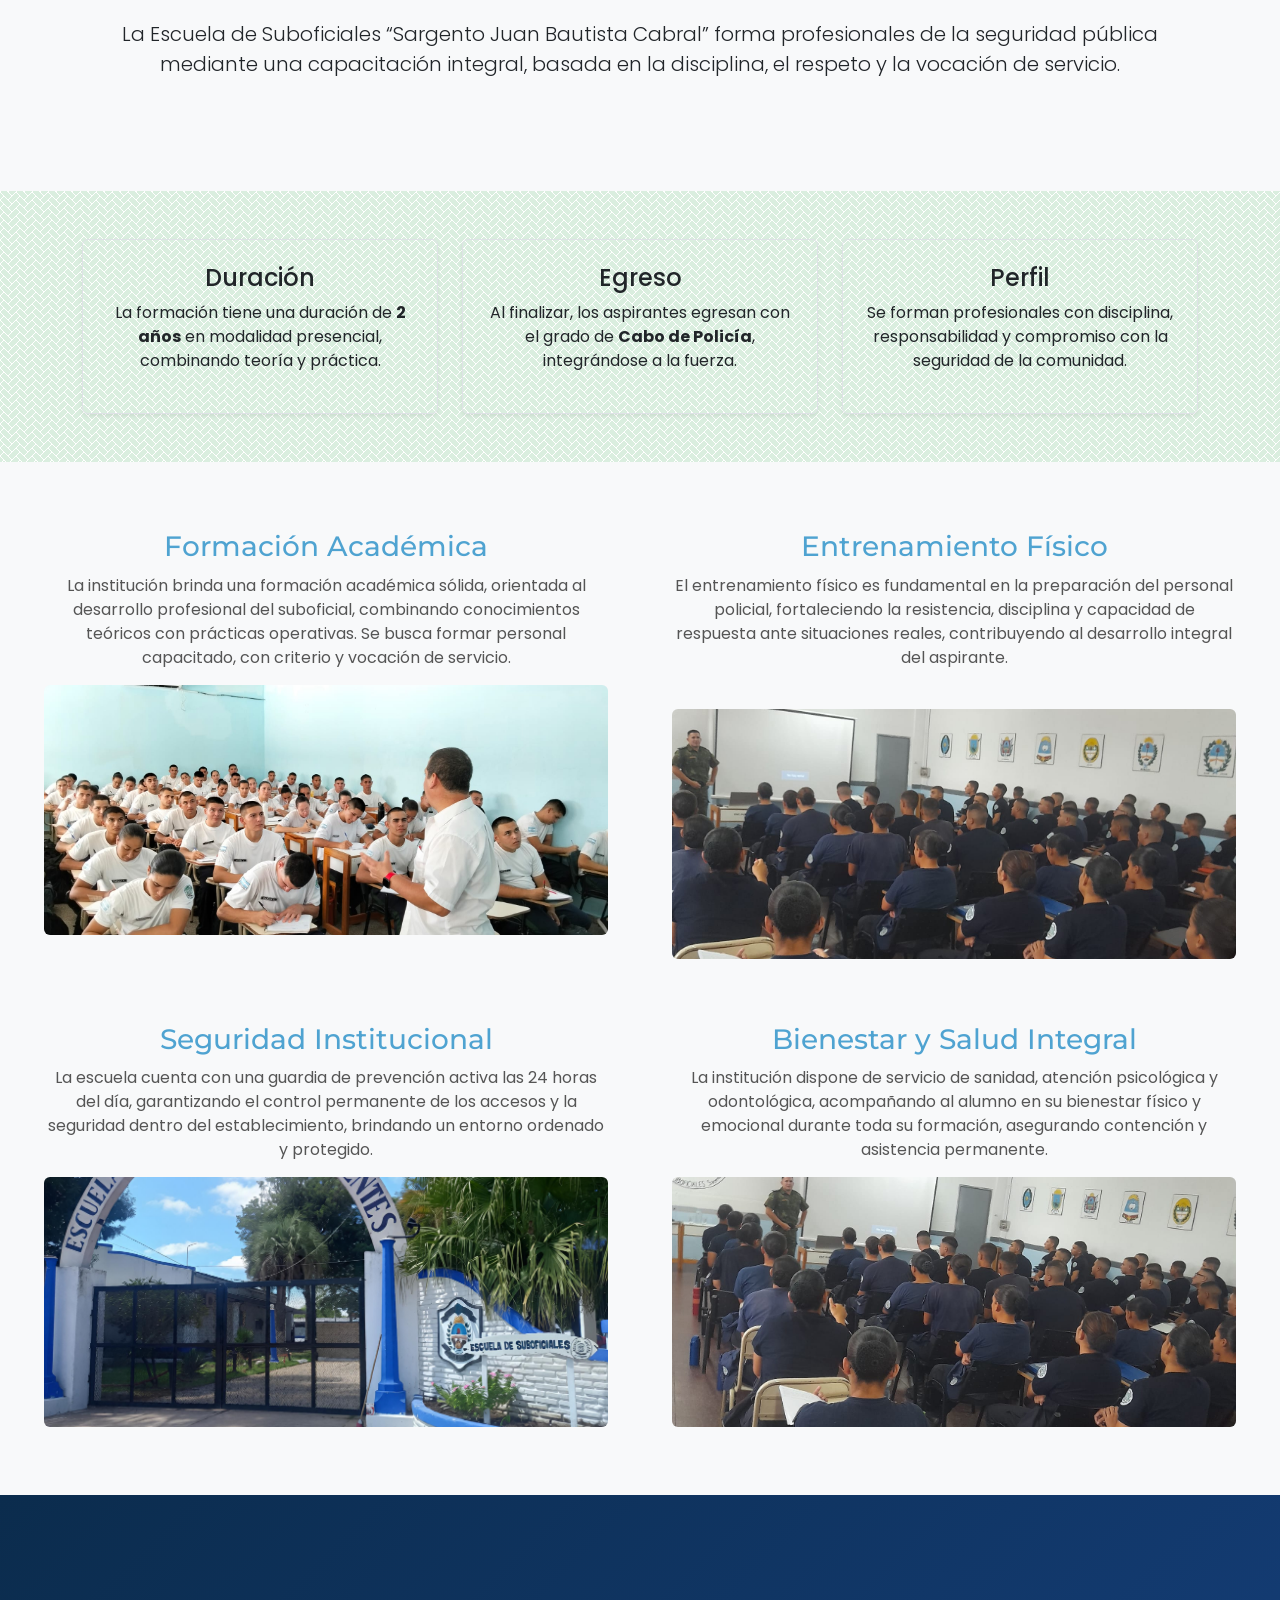
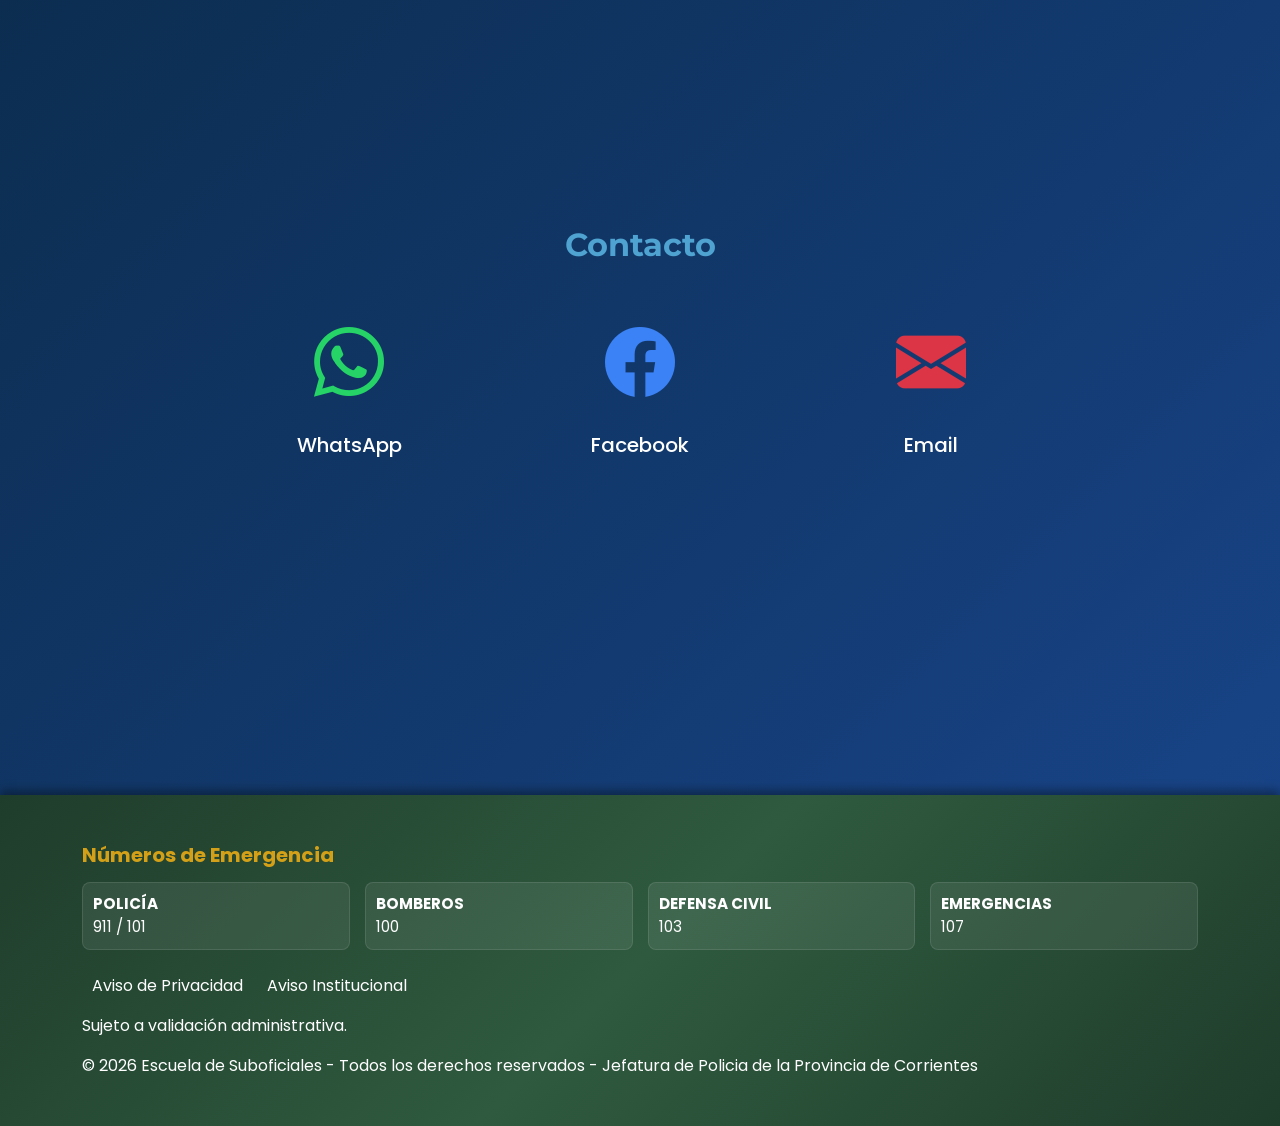
==== commit 9becbc6f: "video de periodo de adaptacion octava promocion" ====
--- a/index.html
+++ b/index.html
@@ -63,8 +63,31 @@
     INSCRIPCIONES CERRADAS 2026 • CONSULTE AQUÍ LOS REQUISITOS PARA LA INCORPORACIÓN
   </p>
 </a>
-
     </section>
+
+    <section class="video-promocion py-5">
+  <div class="container text-center">
+
+    <h2 class="mb-4 fw-bold">Período de Adaptación</h2>
+
+    <p class="mb-4">
+      Imágenes correspondientes a la VIII promoción durante su etapa inicial de formación bajo régimen de internado.
+    </p>
+
+    <div class="video-container" onclick="playVideo()">
+      
+      <video id="videoPromo" class="w-100 rounded shadow">
+        <source src="videos/video_periodoAdaptacion_octavaPromocion_capital.mp4" type="video/mp4">
+      </video>
+
+      <div class="play-btn" id="playBtn">
+        ▶
+      </div>
+
+    </div>
+
+  </div>
+</section>
 <section class="hero-ubicacion text-white">
 
   <div class="container-fluid">
@@ -340,6 +363,17 @@
 <script src="https://cdn.jsdelivr.net/npm/bootstrap@5.3.2/dist/js/bootstrap.bundle.min.js"></script>
 
 <script>
+function playVideo() {
+  const video = document.getElementById("videoPromo");
+  const btn = document.getElementById("playBtn");
+
+  video.setAttribute("controls", "true");
+  video.play();
+  btn.style.display = "none";
+}
+</script>
+
+<script>
 function cambiarUbicacion(direccion) {
   const mapa = document.getElementById("mapa");
 
--- a/css/index.css
+++ b/css/index.css
@@ -154,6 +154,40 @@
 
 .barra-inscripciones:hover .texto-animado {
   animation-play-state: paused;
+}
+
+/*estilo video periodo de adaptacion*/
+.video-container {
+  position: relative;
+  max-width: 900px;
+  margin: auto;
+  cursor: pointer;
+}
+
+.video-container video {
+  width: 100%;
+  border-radius: 10px;
+}
+
+/* BOTÓN PLAY */
+.play-btn {
+  position: absolute;
+  top: 50%;
+  left: 50%;
+  transform: translate(-50%, -50%);
+  
+  background: rgba(0,0,0,0.6);
+  color: white;
+  font-size: 50px;
+  padding: 20px 30px;
+  border-radius: 50%;
+  
+  transition: 0.3s;
+}
+
+.video-container:hover .play-btn {
+  background: rgba(0,0,0,0.8);
+  transform: translate(-50%, -50%) scale(1.1);
 }
 
 
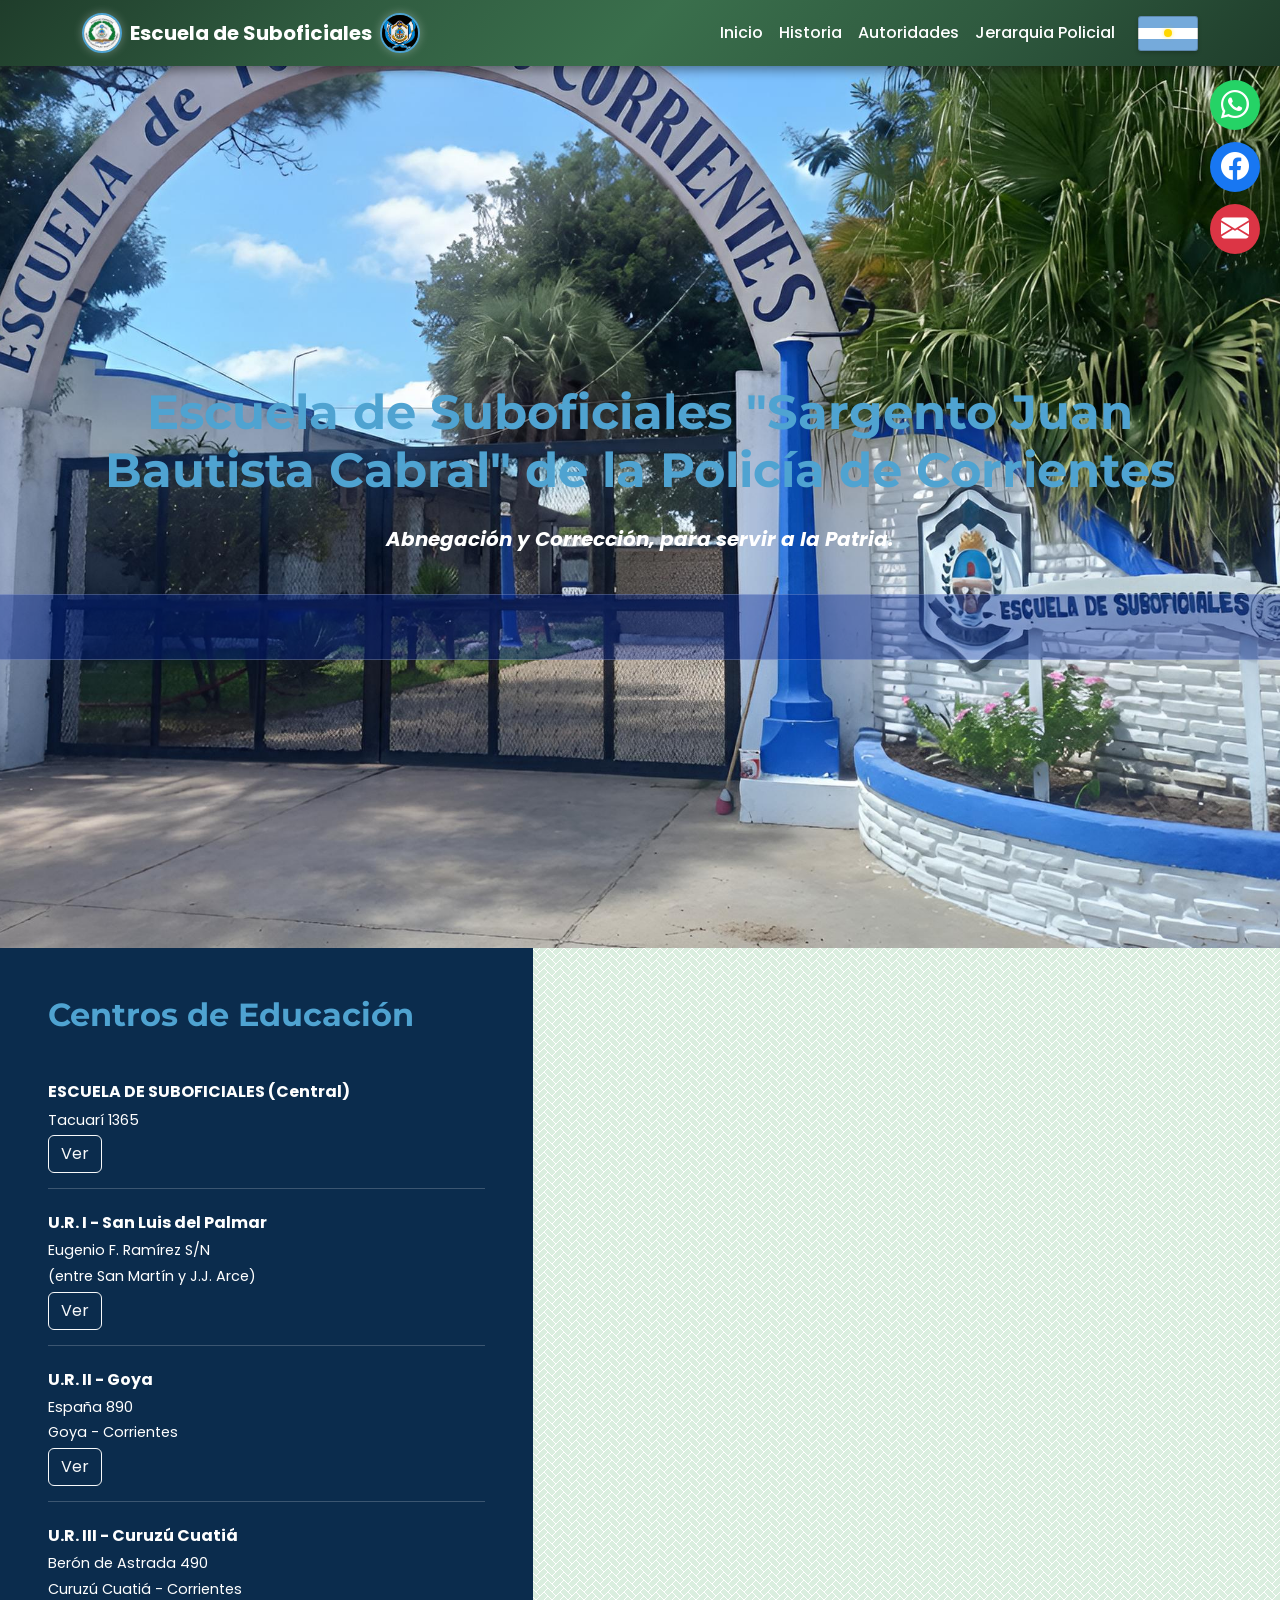
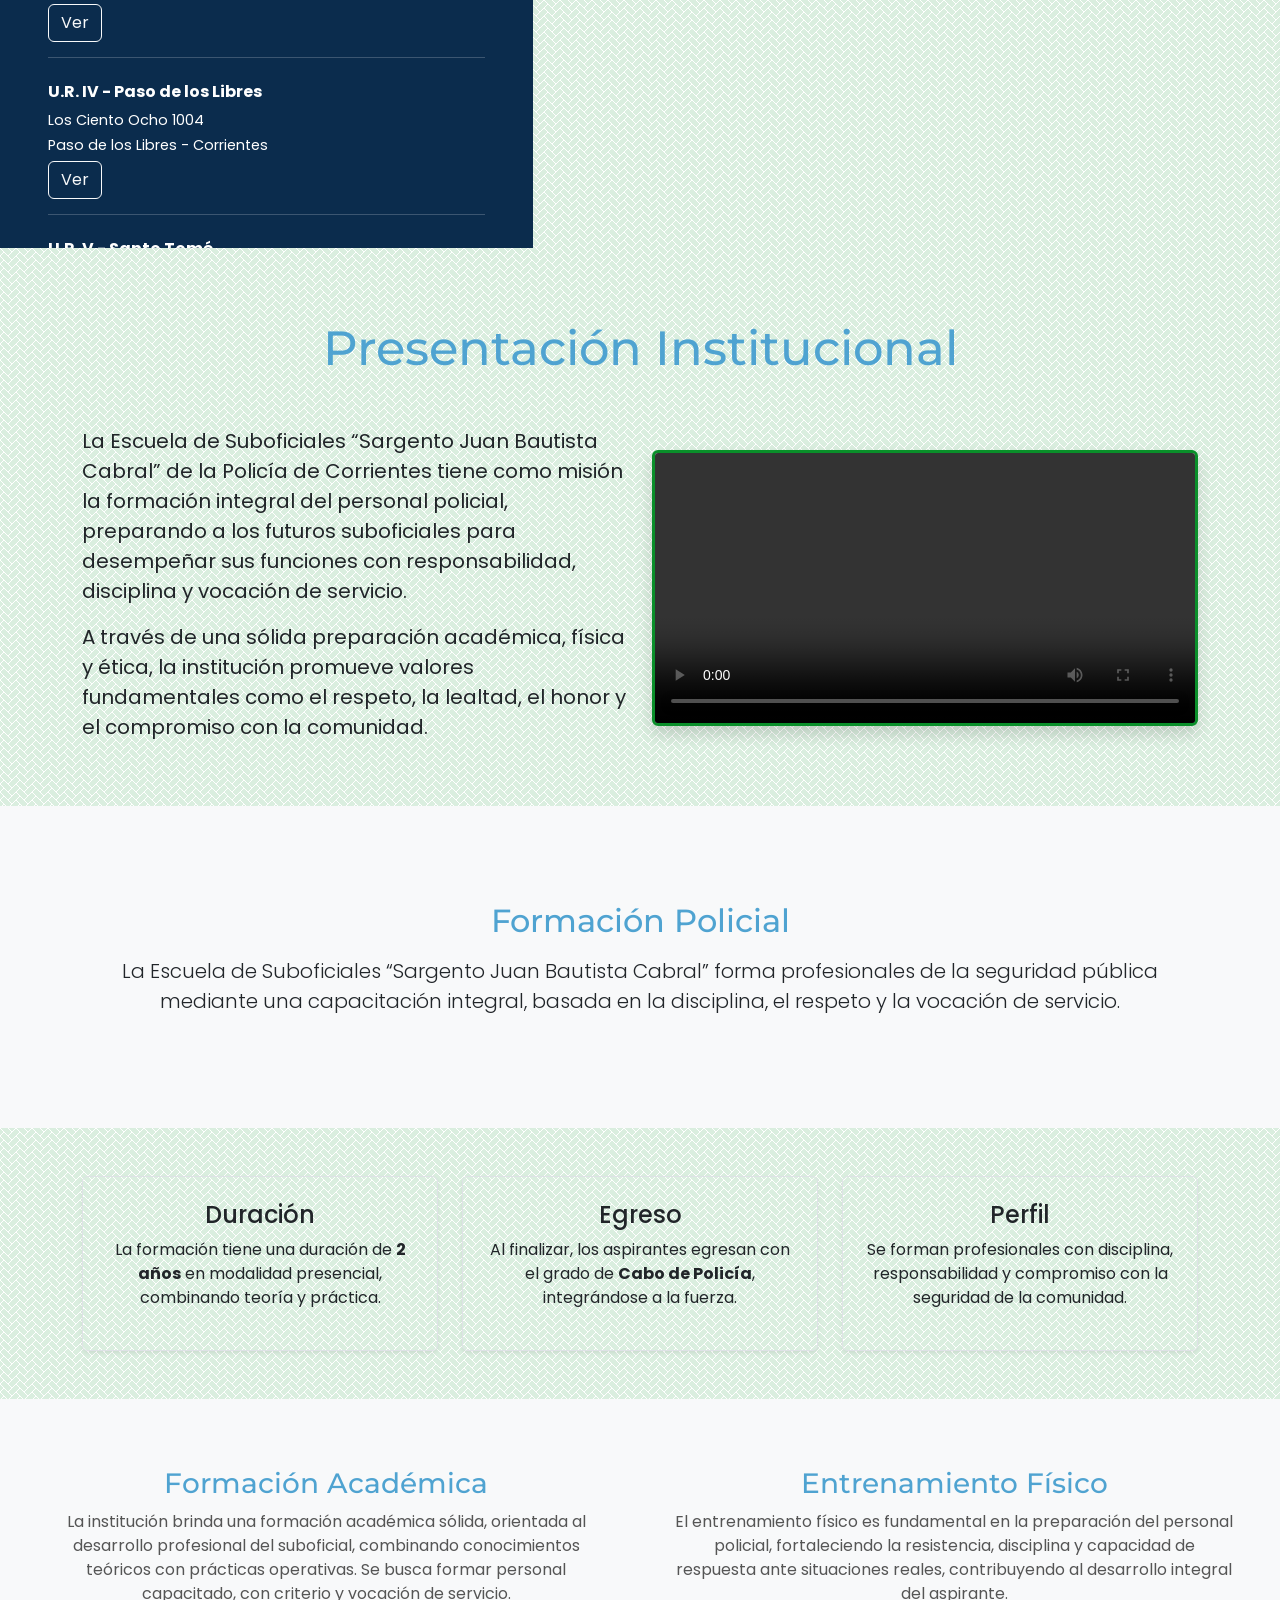
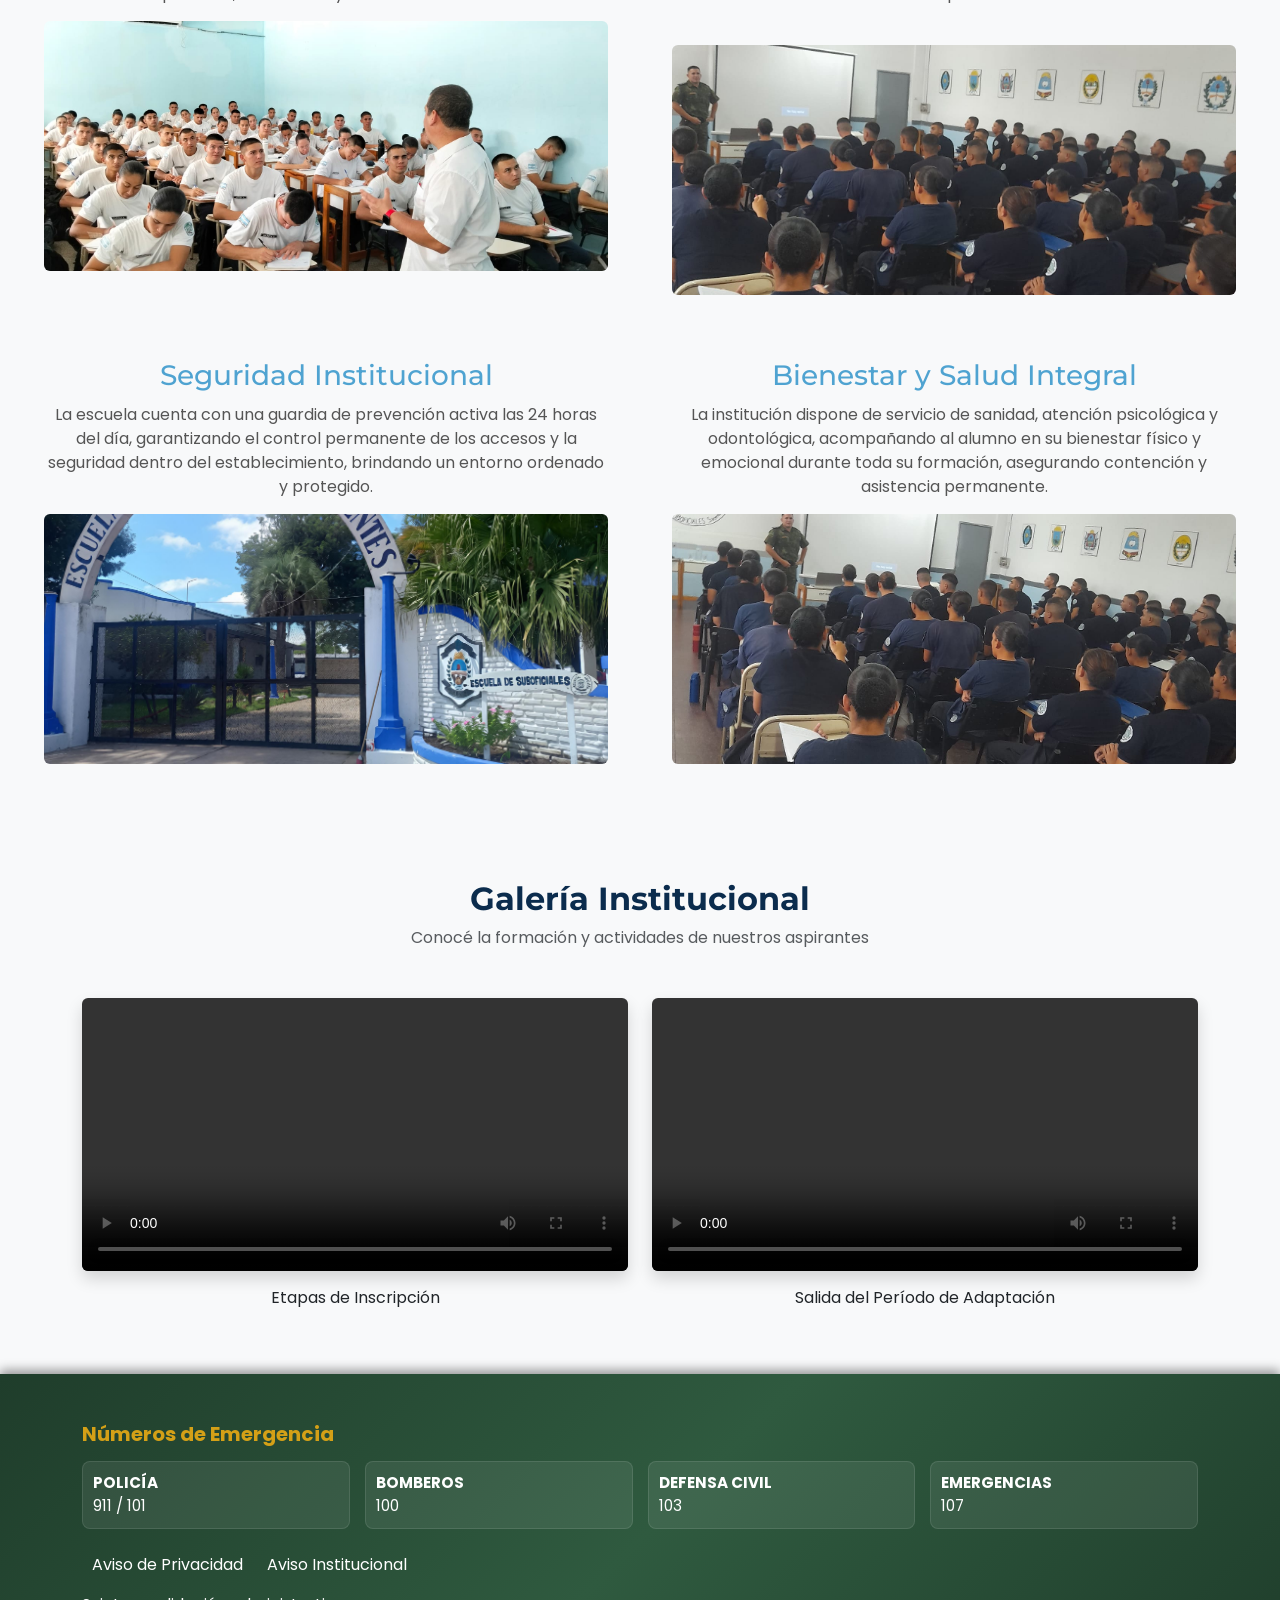
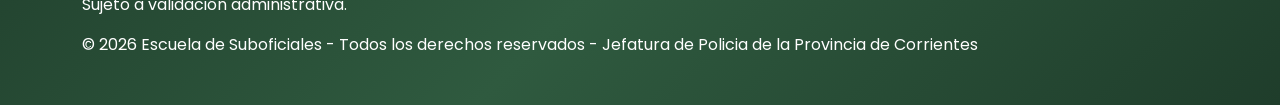
==== commit c89f4b31: "agregue seccion galeria y cambie la seccion contacto por icnos flotantes, elimine algunos estilos de" ====
--- a/index.html
+++ b/index.html
@@ -43,6 +43,23 @@
 
   <!-- barra de navegacion-->
     <div id="navbar"></div>
+
+  <!-- CONTACTO-->
+    <div class="contacto-fijo">
+
+      <a href="https://wa.me/5493794950981" target="_blank" class="icono whatsapp">
+        <i class="bi bi-whatsapp"></i>
+      </a>
+
+      <a href="#" target="_blank" class="icono facebook">
+        <i class="bi bi-facebook"></i>
+      </a>
+
+      <a href="https://mail.google.com/mail/?view=cm&to=ctesescueladesuboficiales@gmail.com" target="_blank" class="icono email">
+        <i class="bi bi-envelope-fill"></i>
+      </a>
+
+    </div>
 
   <!-- HERO -->
     <section class="hero d-flex align-items-center text-white text-center">
@@ -59,35 +76,10 @@
       </div>
 
       <a class="barra-inscripciones mt-3" href="inscripcion.html">
-  <p class="mb-0 texto-animado">
-    INSCRIPCIONES CERRADAS 2026 • CONSULTE AQUÍ LOS REQUISITOS PARA LA INCORPORACIÓN
-  </p>
-</a>
+      <p class="mb-0 texto-animado">
+        INSCRIPCIONES CERRADAS 2026 • CONSULTE AQUÍ LOS REQUISITOS PARA LA INCORPORACIÓN</p>
+      </a>
     </section>
-
-    <section class="video-promocion py-5">
-  <div class="container text-center">
-
-    <h2 class="mb-4 fw-bold">Período de Adaptación</h2>
-
-    <p class="mb-4">
-      Imágenes correspondientes a la VIII promoción durante su etapa inicial de formación bajo régimen de internado.
-    </p>
-
-    <div class="video-container" onclick="playVideo()">
-      
-      <video id="videoPromo" class="w-100 rounded shadow">
-        <source src="videos/video_periodoAdaptacion_octavaPromocion_capital.mp4" type="video/mp4">
-      </video>
-
-      <div class="play-btn" id="playBtn">
-        ▶
-      </div>
-
-    </div>
-
-  </div>
-</section>
 <section class="hero-ubicacion text-white">
 
   <div class="container-fluid">
@@ -211,7 +203,7 @@
           <!-- VIDEO DERECHA -->
           <div class="col-lg-6 text-center">
             <video class="video-institucional w-100 rounded shadow" controls>
-              <source src="videos/examen-postulantes.mp4" type="video/mp4">
+              <source src="videos/video_actividades_escuela_2025.mp4" type="video/mp4">
               Tu navegador no soporta video HTML5.
             </video>
           </div>
@@ -320,37 +312,39 @@
 
 </section>
 
-<!-- SECCIÓN CONTACTO -->
-<section id="contacto" class="seccion-contacto d-flex align-items-center">
-
-  <div class="container text-center">
-    
-    <h2 class="fw-bold mb-5">Contacto</h2>
-
-    <div class="row justify-content-center g-5">
-
-      <!-- WhatsApp -->
-      <div class="col-md-3 contacto-item">
-        <a href="https://wa.me/5493794950981" target="_blank">
-          <i class="bi bi-whatsapp icono whatsapp"></i>
-          <h5 class="mt-3">WhatsApp</h5>
-        </a>
-      </div>
-
-      <!-- Facebook -->
-      <div class="col-md-3 contacto-item">
-        <a href="#" target="_blank">
-          <i class="bi bi-facebook icono facebook"></i>
-          <h5 class="mt-3">Facebook</h5>
-        </a>
-      </div>
-
-      <!-- Email -->
-      <div class="col-md-3 contacto-item">
-        <a href="https://mail.google.com/mail/?view=cm&to=ctesescueladesuboficiales@gmail.com" target="_blank">
-          <i class="bi bi-envelope-fill icono email"></i>
-          <h5 class="mt-3">Email</h5>
-        </a>
+<!--SECCION GALERIA-->
+
+<section class="galeria py-5">
+
+  <div class="container">
+
+    <!-- TÍTULO -->
+    <div class="text-center mb-5">
+      <h2 class="fw-bold">Galería Institucional</h2>
+      <p class="text-muted">Conocé la formación y actividades de nuestros aspirantes</p>
+    </div>
+
+    <!-- GRID -->
+    <div class="row g-4">
+
+      <!-- VIDEO 1 -->
+      <div class="col-md-6">
+        <div class="galeria-item">
+          <video class="w-100 rounded shadow" controls>
+            <source src="videos/examen-postulantes.mp4" type="video/mp4">
+          </video>
+          <p class="mt-2 text-center">Etapas de Inscripción</p>
+        </div>
+      </div>
+
+      <!-- VIDEO 2 -->
+      <div class="col-md-6">
+        <div class="galeria-item">
+          <video class="w-100 rounded shadow" controls>
+            <source src="videos/video_periodoAdaptacion_octavaPromocion_capital.mp4" type="video/mp4">
+          </video>
+          <p class="mt-2 text-center">Salida del Período de Adaptación</p>
+        </div>
       </div>
 
     </div>
--- a/css/index.css
+++ b/css/index.css
@@ -48,10 +48,6 @@
   opacity: 0;
   animation: aparecer 0.3s ease-in forwards;
 }
-
-/* contorno negro del titulo principal (para visualizar lo mejor) */
-
-
 
 /*  ANIMACIÓN DE APARICIÓN  */
 /* Hace que el body aparezca suavemente */
@@ -92,18 +88,6 @@
   z-index: 1;
   
 }
-
-
-/*  CAPA OSCURA SOBRE EL FONDO  */
-/* Oscurece la imagen para mejorar legibilidad 
-.hero::after {
-  content: "";
-  position: absolute;
-  inset: 0;
-  background: rgba(0,0,0,0.5);
-  z-index: 2;
-}
-*/
 
 /*  CONTENIDO DEL HERO  */
 /* Asegura que el contenido quede por encima del fondo */
@@ -287,18 +271,6 @@
   padding-left: 100%;
   animation: moverTexto 25s linear infinite;
 }
-
-
-/*  ANIMACIÓN DE TEXTO  */
-@keyframes moverTexto {
-  from {
-    transform: translateX(0);
-  }
-  to {
-    transform: translateX(-100%);
-  }
-}
-
 
 /*  PRESENTACIÓN  */
 /* Espaciado y tamaños responsivos */
@@ -448,63 +420,6 @@
   box-shadow: 0 0 4px rgba(255,215,0,0.5);
 }
 
-/*estilos de la seccion contacto*/
-/* Fondo azul metálico */
-.seccion-contacto {
-  min-height: 100vh;
-  background: linear-gradient(135deg, #0B2C4D, #1e4fa3, #0B2C4D);
-  background-size: 300% 300%;
-  animation: brilloFondo 6s ease infinite;
-  color: white;
-}
-
-@keyframes brilloFondo {
-  0% { background-position: 0% 50%; }
-  50% { background-position: 100% 50%; }
-  100% { background-position: 0% 50%; }
-}
-
-/* Items */
-.contacto-item a {
-  text-decoration: none;
-  color: white;
-}
-
-/* Iconos */
-.icono {
-  font-size: 70px;
-  transition: all 0.3s ease;
-}
-
-/* Colores metálicos */
-.whatsapp {
-  color: #25D366;
-}
-
-.facebook {
-  color: #3b82f6;
-}
-
-.email {
-  color: #dc3545;
-}
-
-/* Hover elegante */
-.contacto-item:hover .icono {
-  transform: scale(1.2);
-  filter: brightness(1.3);
-}
-
-.contacto-item:hover h5 {
-  transform: translateY(5px);
-}
-
-/* Títulos */
-.contacto-item h5 {
-  transition: 0.3s;
-}
-
-
 /*  SCROLL PERSONALIZADO  */
 /* Estilos para la barra de scroll */
 ::-webkit-scrollbar {
@@ -518,6 +433,28 @@
 ::-webkit-scrollbar-thumb {
   background: linear-gradient(180deg, #d4af37, #b8962e);
   border-radius: 20px;
+}
+
+/* GALERIA */
+.galeria {
+  background-color: #f8f9fa;
+}
+
+.galeria h2 {
+  color: #0b2c4d;
+}
+
+.galeria-item {
+  transition: 0.3s;
+}
+
+.galeria-item:hover {
+  transform: translateY(-5px);
+}
+
+.galeria video {
+  max-height: 350px;
+  object-fit: cover;
 }
 
 
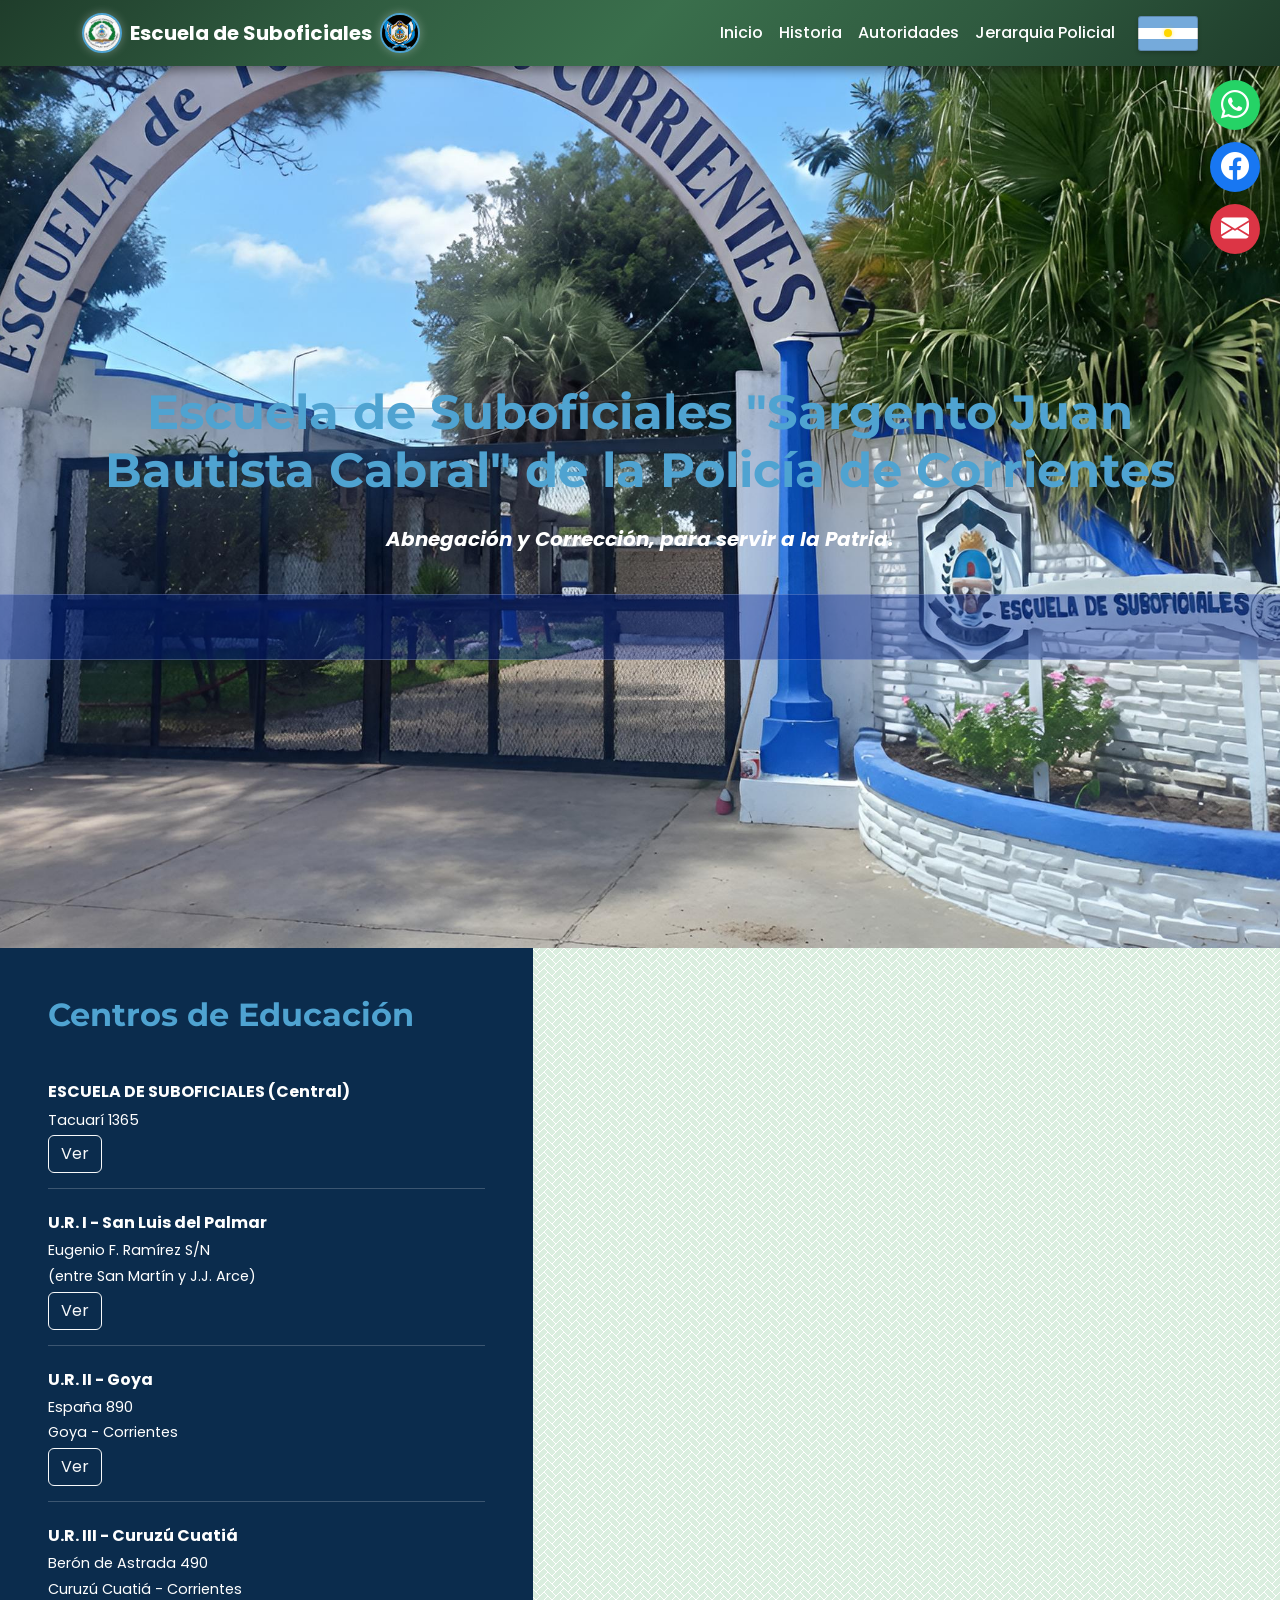
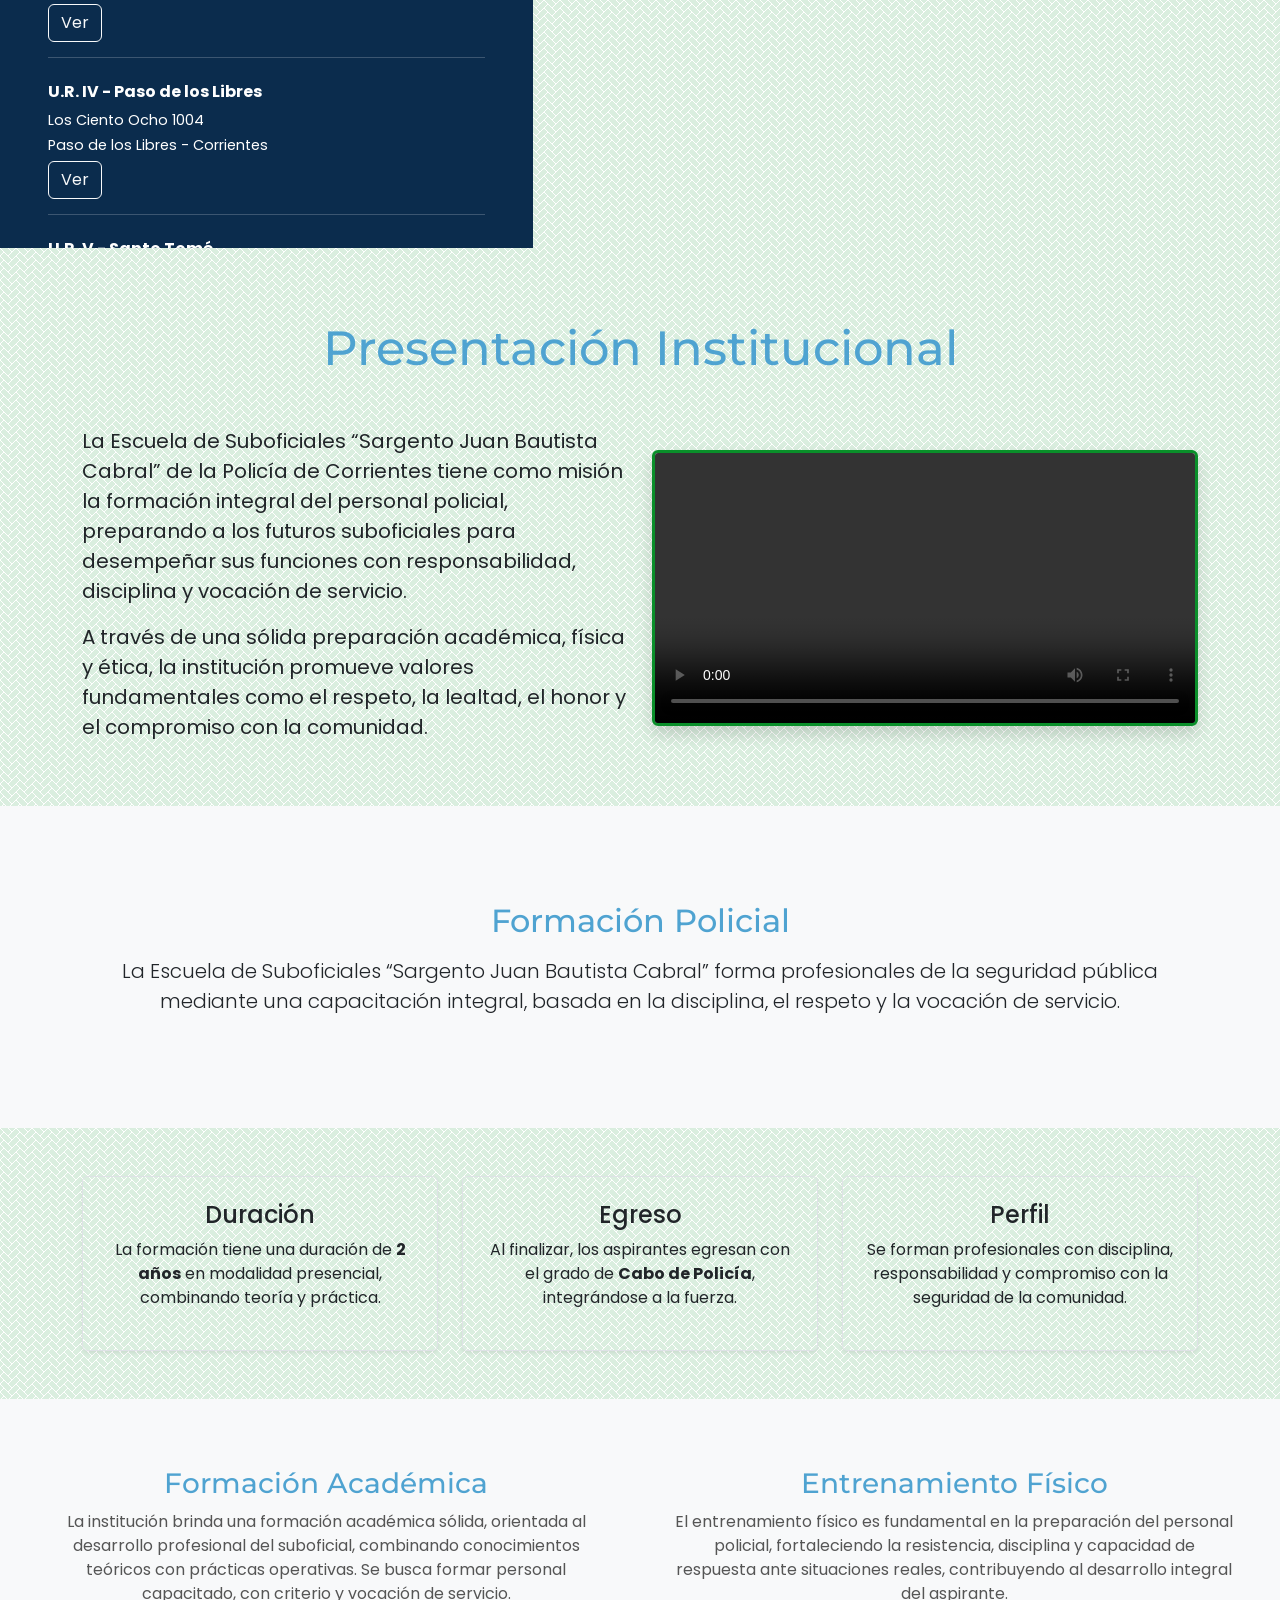
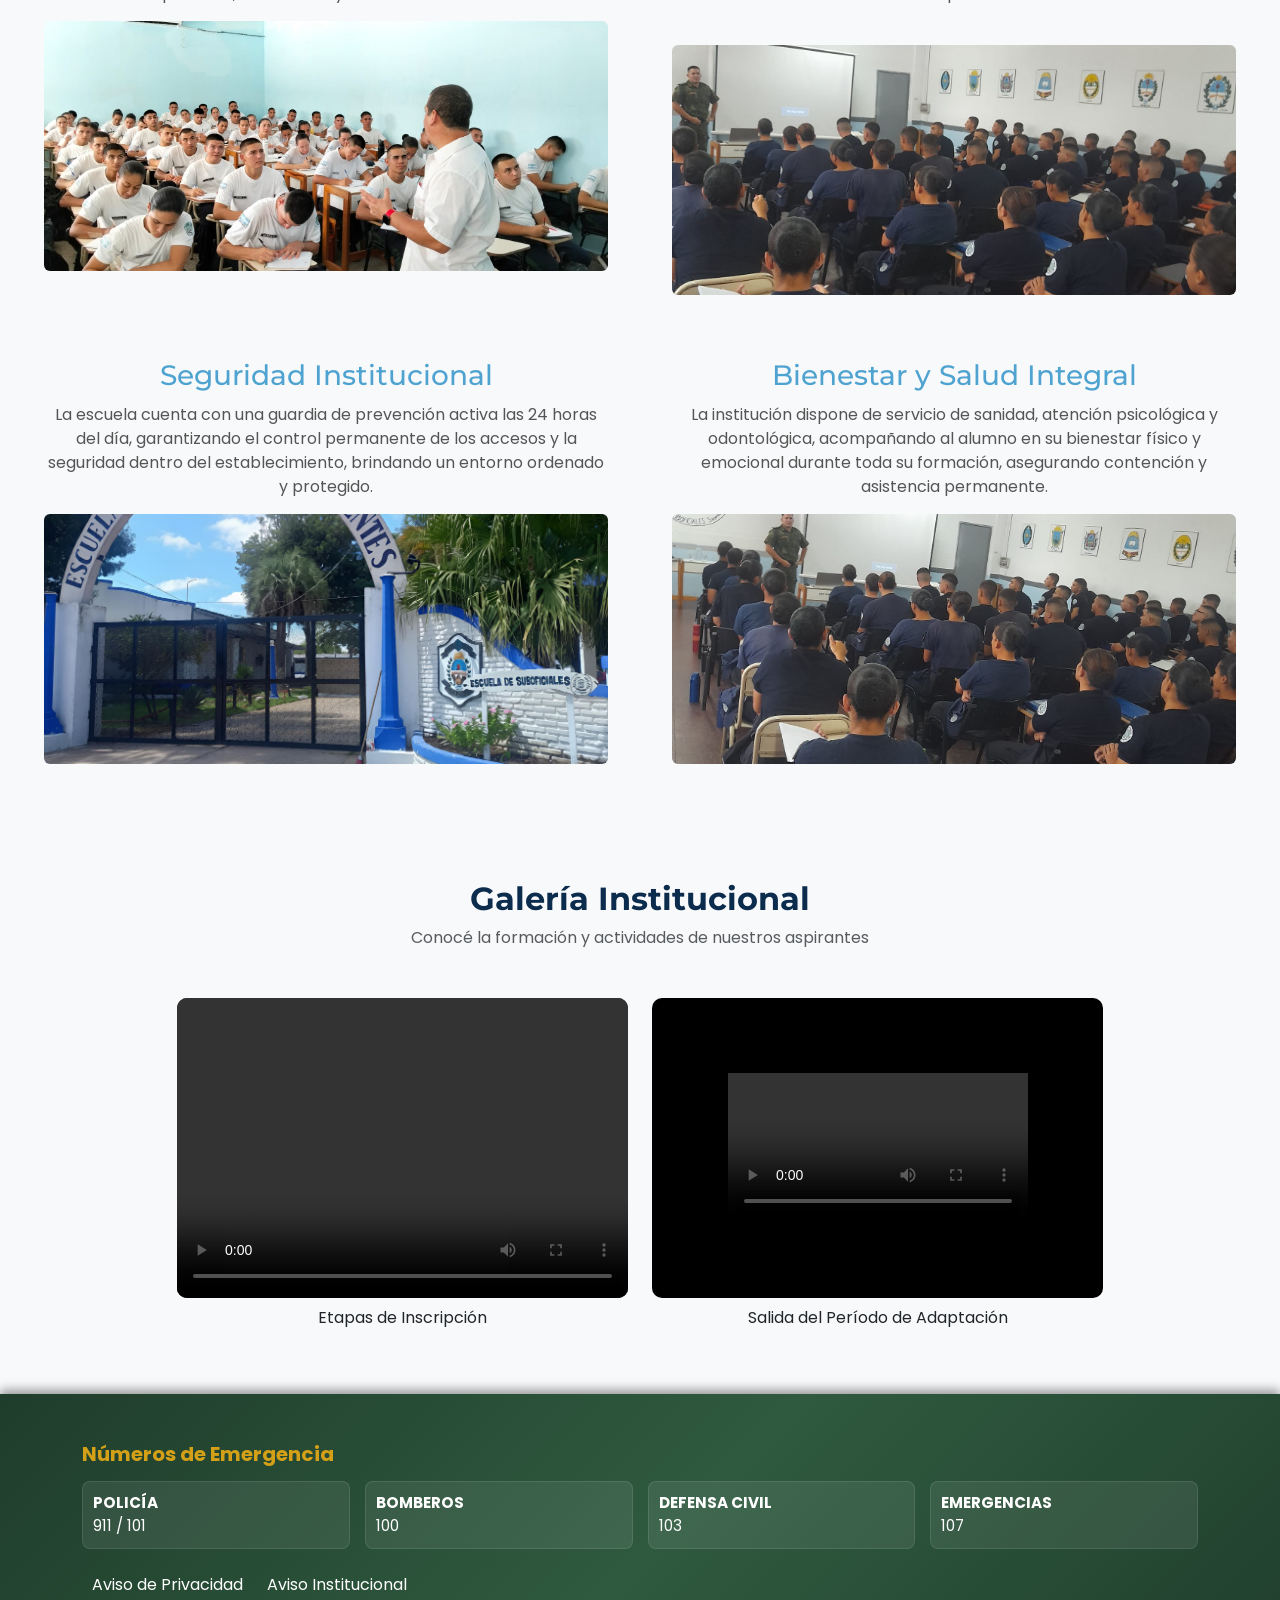
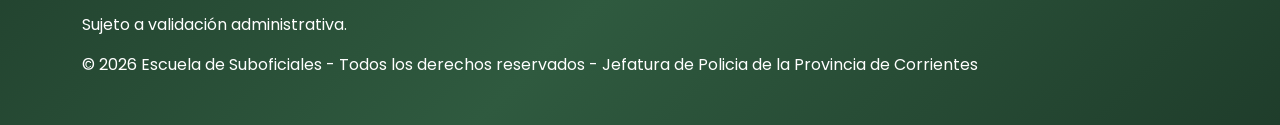
==== commit b7289952: "nose" ====
--- a/index.html
+++ b/index.html
@@ -51,7 +51,7 @@
         <i class="bi bi-whatsapp"></i>
       </a>
 
-      <a href="#" target="_blank" class="icono facebook">
+      <a href="https://web.facebook.com/profile.php?id=61570290474516" target="_blank" class="icono facebook">
         <i class="bi bi-facebook"></i>
       </a>
 
@@ -325,24 +325,32 @@
     </div>
 
     <!-- GRID -->
-    <div class="row g-4">
+    <div class="row g-4 justify-content-center">
 
       <!-- VIDEO 1 -->
-      <div class="col-md-6">
+      <div class="col-12 col-md-6 col-lg-5">
         <div class="galeria-item">
-          <video class="w-100 rounded shadow" controls>
-            <source src="videos/examen-postulantes.mp4" type="video/mp4">
-          </video>
+
+          <div class="video-box">
+            <video class="video-vertical" controls>
+              <source src="videos/examen-postulantes.mp4" type="video/mp4">
+            </video>
+          </div>
+
           <p class="mt-2 text-center">Etapas de Inscripción</p>
         </div>
       </div>
 
       <!-- VIDEO 2 -->
-      <div class="col-md-6">
+      <div class="col-12 col-md-6 col-lg-5">
         <div class="galeria-item">
-          <video class="w-100 rounded shadow" controls>
-            <source src="videos/video_periodoAdaptacion_octavaPromocion_capital.mp4" type="video/mp4">
-          </video>
+
+          <div class="video-box">
+            <video controls>
+              <source src="videos/video_periodoAdaptacion_octavaPromocion_capital.mp4" type="video/mp4">
+            </video>
+          </div>
+
           <p class="mt-2 text-center">Salida del Período de Adaptación</p>
         </div>
       </div>
--- a/css/index.css
+++ b/css/index.css
@@ -271,7 +271,6 @@
   padding-left: 100%;
   animation: moverTexto 25s linear infinite;
 }
-
 /*  PRESENTACIÓN  */
 /* Espaciado y tamaños responsivos */
 .presentacion {
@@ -444,17 +443,49 @@
   color: #0b2c4d;
 }
 
+/* TARJETA */
 .galeria-item {
   transition: 0.3s;
+  text-align: center;
 }
 
 .galeria-item:hover {
   transform: translateY(-5px);
 }
 
-.galeria video {
-  max-height: 350px;
-  object-fit: cover;
+/* CONTENEDOR DEL VIDEO */
+.video-box {
+  width: 100%;
+  max-width: 500px; /* 🔥 controla tamaño */
+  height: 300px;
+  margin: auto;
+
+  display: flex;
+  align-items: center;
+  justify-content: center;
+
+  background: black;
+  border-radius: 10px;
+  overflow: hidden;
+}
+
+/* VIDEO GENERAL */
+.video-box video {
+  max-width: 100%;
+  max-height: 100%;
+}
+
+/* VIDEO VERTICAL */
+.video-vertical {
+  height: 100%;
+  width: auto;
+}
+
+/* RESPONSIVE */
+@media (max-width: 768px) {
+  .video-box {
+    height: 250px;
+  }
 }
 
 
